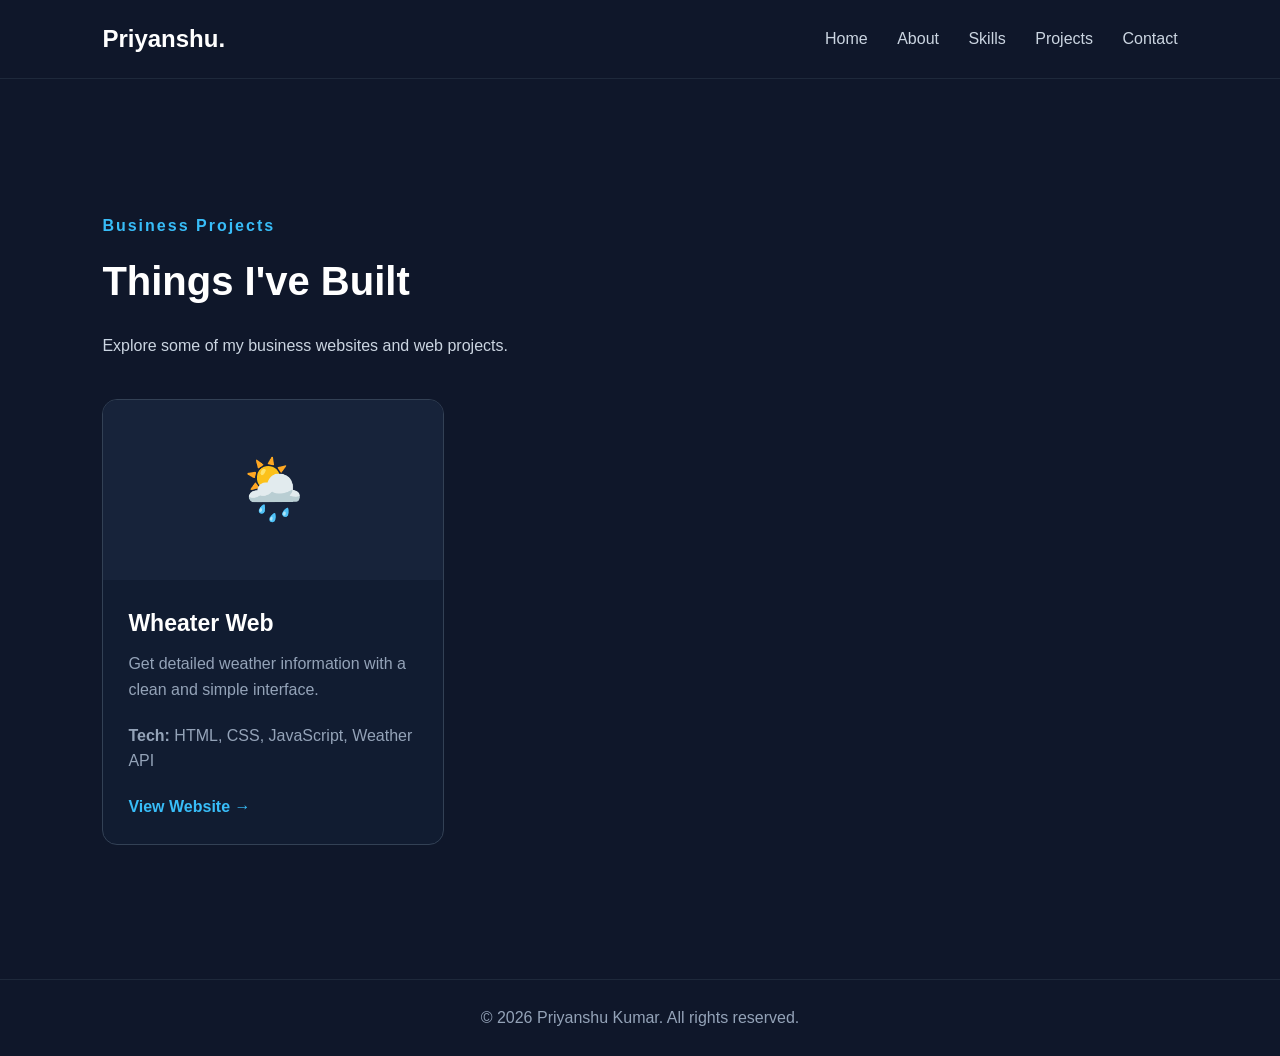
==== business.html @ f1fa53a2 "Add files via upload" ====
<!DOCTYPE html>
<html lang="en">

<head>
    <meta charset="UTF-8">
    <meta name="viewport" content="width=device-width, initial-scale=1.0">

    <title>My Web Projects | Priyanshu Kumar</title>

    <link rel="stylesheet" href="style.css">
</head>

<body>

    <!-- HEADER -->
    <header>
        <nav>

            <h2>Priyanshu.</h2>

            <div>
                <a href="index.html">Home</a>
                <a href="index.html#about">About</a>
                <a href="index.html#skills">Skills</a>
                <a href="webprojects.html">Projects</a>
                <a href="index.html#contact">Contact</a>
            </div>

        </nav>
    </header>


    <!-- PROJECTS -->
    <main>

        <section id="projects">

            <p class="section-tag">Business Projects</p>


            <h2>Things I've Built</h2>

            <p class="projects-intro">
                Explore some of my business websites and web projects.
            </p>


            <div class="projects-container">


                <!-- BUSINESS WEBSITE -->
                <div class="project-card">

                    <div class="project-image">
                        🌦️
                    </div>

                    <div class="project-content">

                        <h3>Wheater Web</h3>

                        <p>
                            Get detailed weather information with a clean and simple interface.
                        </p>

                        <p>
                            <strong>Tech:</strong>
                            HTML, CSS, JavaScript, Weather API
                        </p>

                        <a
                            href="https://heypriyanshuweb.github.io/Wheater/"
                            class="project-link"
                            target="_blank"
                            rel="noopener noreferrer"
                        >
                            View Website →
                        </a>

                    </div>

                </div>


            </div>

        </section>

    </main>


    <!-- FOOTER -->
    <footer>

        <p>
            © 2026 Priyanshu Kumar. All rights reserved.
        </p>

    </footer>


</body>
</html>
---- style.css ----
* {
    margin: 0;
    padding: 0;
    box-sizing: border-box;
}

html {
    scroll-behavior: smooth;
}

body {
    font-family: Arial, sans-serif;
    background: #0f172a;
    color: white;
    line-height: 1.6;
     overflow-x: hidden;
}
header {
    padding: 20px 8%;
    border-bottom: 1px solid #1e293b;
    position: sticky;
    top: 0;
    z-index: 1000;
    background: #0f172a;
}

nav {
    display: flex;
    justify-content: space-between;
    align-items: center;
}

nav h2 {
    font-size: 24px;
}

nav a {
    color: #cbd5e1;
    text-decoration: none;
    margin-left: 25px;
    transition: 0.3s;
    font-weight: 500;
}

nav a:hover {
    color: #38bdf8;
}

nav a:hover {
    color: #38bdf8;
}

section {
    min-height: 100vh;
    padding: 100px 8%;
    display: flex;
    flex-direction: column;
    justify-content: center;
}

#home h1 {
    font-size: 60px;
    margin: 10px 0;
}

#home h2 {
    color: #38bdf8;
    font-size: 32px;
}

#home a,
#contact a {
    display: inline-block;
    margin-top: 25px;
    padding: 12px 25px;
    background: #38bdf8;
    color: #0f172a;
    text-decoration: none;
    border-radius: 8px;
    font-weight: bold;
    width: fit-content;
}

section h2 {
    font-size: 40px;
    margin-bottom: 20px;
}

section p {
    max-width: 650px;
    color: #cbd5e1;
}

footer {
    text-align: center;
    padding: 25px;
    border-top: 1px solid #1e293b;
    color: #94a3b8;
}

.home-content {
    max-width: 750px;
}

.intro {
    font-size: 20px;
    color: #38bdf8;
}

#home h1 {
    font-size: 64px;
    margin: 10px 0;
}

#home h2 {
    font-size: 34px;
    color: #38bdf8;
    margin-bottom: 20px;
}

.description {
    font-size: 18px;
    margin-bottom: 10px;
}

.home-buttons {
    display: flex;
    gap: 15px;
    flex-wrap: wrap;
}

.secondary-btn {
    background: transparent !important;
    color: white !important;
    border: 1px solid #38bdf8;
}

.secondary-btn:hover {
    background: #38bdf8 !important;
    color: #0f172a !important;
}

.about-content {
    display: grid;
    grid-template-columns: 2fr 1fr;
    gap: 60px;
    align-items: center;
}

.section-tag {
    color: #38bdf8;
    font-weight: bold;
    letter-spacing: 2px;
    margin-bottom: 10px;
}

.about-text h2 {
    font-size: 48px;
    margin-bottom: 20px;
}

.about-text p {
    font-size: 17px;
    margin-bottom: 15px;
}

.about-btn {
    display: inline-block;
    margin-top: 15px;
    padding: 12px 22px;
    background: #38bdf8;
    color: #0f172a;
    text-decoration: none;
    border-radius: 8px;
    font-weight: bold;
}

.about-card {
    padding: 40px 30px;
    border: 1px solid #334155;
    border-radius: 15px;
    background: #111c31;
    text-align: center;
}

.card-icon {
    font-size: 50px;
    margin-bottom: 15px;
}

.about-card h3 {
    font-size: 25px;
    margin-bottom: 10px;
}

.about-card p {
    color: #94a3b8;
}

.skills-intro {
    margin-bottom: 40px;
}

.skills-container {
    display: grid;
    grid-template-columns: repeat(4, 1fr);
    gap: 20px;
}

.skill-card {
    padding: 30px 20px;
    background: #111c31;
    border: 1px solid #334155;
    border-radius: 15px;
    transition: 0.3s;
}

.skill-card:hover {
    transform: translateY(-8px);
    border-color: #38bdf8;
}

.skill-icon {
    font-size: 40px;
    margin-bottom: 15px;
}

.skill-card h3 {
    font-size: 22px;
    margin-bottom: 10px;
}

.skill-card p {
    color: #94a3b8;
    font-size: 15px;
}

.projects-intro {
    margin-bottom: 40px;
}

.projects-container {
    display: grid;
    grid-template-columns: repeat(3, 1fr);
    gap: 25px;
}

.project-card {
    background: #111c31;
    border: 1px solid #334155;
    border-radius: 15px;
    overflow: hidden;
    transition: 0.3s;
}

.project-card:hover {
    transform: translateY(-8px);
    border-color: #38bdf8;
}

.project-image {
    height: 180px;
    display: flex;
    align-items: center;
    justify-content: center;
    background: #17233a;
    font-size: 60px;
}

.project-content {
    padding: 25px;
}

.project-content h3 {
    font-size: 23px;
    margin-bottom: 10px;
}

.project-content p {
    color: #94a3b8;
    margin-bottom: 20px;
}

.project-link {
    color: #38bdf8;
    text-decoration: none;
    font-weight: bold;
}

.project-link:hover {
    text-decoration: underline;
}

.contact-intro {
    margin-bottom: 40px;
}

.contact-container {
    display: grid;
    grid-template-columns: 1fr 1fr;
    gap: 60px;
    align-items: start;
}

.contact-info {
    padding: 30px;
    background: #111c31;
    border: 1px solid #334155;
    border-radius: 15px;
}

.contact-info h3 {
    font-size: 28px;
    margin-bottom: 15px;
}

.contact-item {
    display: flex;
    align-items: center;
    gap: 15px;
    margin-top: 25px;
}

.contact-item span {
    font-size: 28px;
}

.contact-item strong {
    display: block;
    margin-bottom: 3px;
}

.contact-item p {
    color: #94a3b8;
}

.contact-form {
    display: flex;
    flex-direction: column;
    gap: 15px;
}

.contact-form input,
.contact-form textarea {
    width: 100%;
    padding: 15px;
    border: 1px solid #334155;
    border-radius: 8px;
    background: #111c31;
    color: white;
    font-size: 16px;
    outline: none;
    font-family: inherit;
}

.contact-form input:focus,
.contact-form textarea:focus {
    border-color: #38bdf8;
}

.contact-form textarea {
    resize: vertical;
}

.contact-form button {
    padding: 14px;
    border: none;
    border-radius: 8px;
    background: #38bdf8;
    color: #0f172a;
    font-size: 16px;
    font-weight: bold;
    cursor: pointer;
}

.contact-form button:hover {
    opacity: 0.85;
}

#home {
    flex-direction: row;
    align-items: center;
    justify-content: space-between;
    gap: 50px;
}

.home-content {
    flex: 1;
}

.home-photo {
    flex: 0 0 300px;
}

.home-photo img {
    width: 300px;
    height: 300px;
    object-fit: cover;
    border-radius: 50%;
    border: 3px solid #38bdf8;
}


.contact-item a {
    color: #38bdf8;
    text-decoration: none;
    transition: 0.3s;
}

.contact-item a:hover {
    text-decoration: underline;
}

.contact-item a {
    display: inline-block;
    margin-top: 3px;
}

.contact-item a:hover {
    transform: translateX(3px);
}






/* Mobile Responsive */

@media (max-width: 768px) {

    /* Header */
    header {
        padding: 15px 20px;
    }

    nav {
        flex-direction: column;
        gap: 15px;
    }

    nav h2 {
        font-size: 22px;
    }

    nav div {
        display: flex;
        flex-wrap: wrap;
        justify-content: center;
        gap: 10px 18px;
    }

    nav a {
        margin-left: 0;
        font-size: 14px;
    }


    /* All Sections */
    section {
        min-height: auto;
        padding: 70px 20px;
    }


    /* Home */
    #home {
        min-height: calc(100vh - 100px);
        flex-direction: column-reverse;
        justify-content: center;
        text-align: center;
        gap: 35px;
    }

    .home-content {
        width: 100%;
    }

    .home-photo {
        flex: none;
    }

    .home-photo img {
        width: 190px;
        height: 190px;
    }

    #home h1 {
        font-size: 40px;
        line-height: 1.15;
        margin: 10px 0;
    }

    #home h2 {
        font-size: 26px;
        margin-bottom: 15px;
    }

    .intro {
        font-size: 17px;
    }

    .description {
        font-size: 16px;
    }

    .home-buttons {
        justify-content: center;
        gap: 10px;
    }

    #home a {
        padding: 11px 18px;
        font-size: 14px;
    }


    /* About */
    .about-content {
        grid-template-columns: 1fr;
        gap: 35px;
    }

    .about-text h2 {
        font-size: 36px;
    }

    .about-text p {
        font-size: 16px;
    }

    .about-card {
        padding: 30px 20px;
    }


    /* Skills */
    .skills-container {
        grid-template-columns: 1fr 1fr;
        gap: 12px;
    }

    .skill-card {
        padding: 22px 15px;
    }

    .skill-icon {
        font-size: 32px;
    }

    .skill-card h3 {
        font-size: 18px;
    }

    .skill-card p {
        font-size: 14px;
    }


    /* Projects */
    .projects-container {
        grid-template-columns: 1fr;
        gap: 20px;
    }

    .project-image {
        height: 150px;
    }

    .project-content {
        padding: 20px;
    }


    /* Contact */
    .contact-container {
        grid-template-columns: 1fr;
        gap: 30px;
    }

    .contact-info {
        padding: 25px 20px;
    }

    .contact-form input,
    .contact-form textarea {
        font-size: 16px;
    }


    /* Headings */
    section h2 {
        font-size: 36px;
    }


    /* Footer */
    footer {
        padding: 20px;
        font-size: 14px;
    }

}

/* FINAL MOBILE WIDTH FIX */

html,
body {
    width: 100%;
    max-width: 100%;
    overflow-x: hidden;
}

* {
    max-width: 100%;
}

img {
    max-width: 100%;
    height: auto;
}

@media (max-width: 768px) {

    section {
        width: 100%;
        max-width: 100%;
        overflow: hidden;
    }

    .home-content,
    .about-content,
    .skills-container,
    .projects-container,
    .contact-container,
    .contact-form,
    .contact-info {
        width: 100%;
        max-width: 100%;
        min-width: 0;
    }

    .home-photo {
        max-width: 100%;
    }

    .home-photo img {
        max-width: 190px;
    }

    .project-card,
    .skill-card,
    .about-card {
        min-width: 0;
        max-width: 100%;
    }

    .contact-item {
        min-width: 0;
        max-width: 100%;
    }

    .contact-item a {
        overflow-wrap: anywhere;
        word-break: break-word;
    }

}

.contact-item {
    overflow: hidden;
}

.contact-item a {
    max-width: 100%;
    overflow-wrap: anywhere;
    word-break: break-word;
}

/* ============================= */
/* PROJECTS PAGE */
/* ============================= */

#projects-page {
    min-height: 100vh;
    padding-top: 100px;
}

#projects-page h1 {
    font-size: 56px;
    margin-bottom: 20px;
}

.project-tech {
    color: #38bdf8 !important;
    font-size: 14px !important;
    font-weight: bold;
    margin-top: 15px;
}

#projects-page .project-link {
    display: inline-block;
    margin-top: 5px;
}


/* Mobile */

@media (max-width: 768px) {

    #projects-page {
        padding-top: 60px;
    }

    #projects-page h1 {
        font-size: 40px;
    }

    #projects-page .projects-intro {
        font-size: 16px;
    }

}
/* ============================= */
/* INDIVIDUAL PROJECT PAGE */
/* ============================= */

.project-detail {
    min-height: 100vh;
    padding-top: 100px;
}

.project-detail h1 {
    font-size: 56px;
    margin: 10px 0 20px;
}

.project-detail-description {
    font-size: 18px;
    max-width: 700px;
    color: #cbd5e1;
    margin-bottom: 40px;
}

.project-detail-card {
    max-width: 800px;
    padding: 35px;
    background: #111c31;
    border: 1px solid #334155;
    border-radius: 15px;
}

.project-detail-card h2 {
    font-size: 30px;
    margin-bottom: 15px;
}

.project-detail-card p {
    margin-bottom: 20px;
}

.project-detail-card .project-tech {
    color: #38bdf8 !important;
}


/* Mobile */

@media (max-width: 768px) {

    .project-detail {
        padding-top: 60px;
    }

    .project-detail h1 {
        font-size: 38px;
    }

    .project-detail-description {
        font-size: 16px;
    }

    .project-detail-card {
        padding: 25px 20px;
    }

    .project-detail-card h2 {
        font-size: 26px;
    }

}
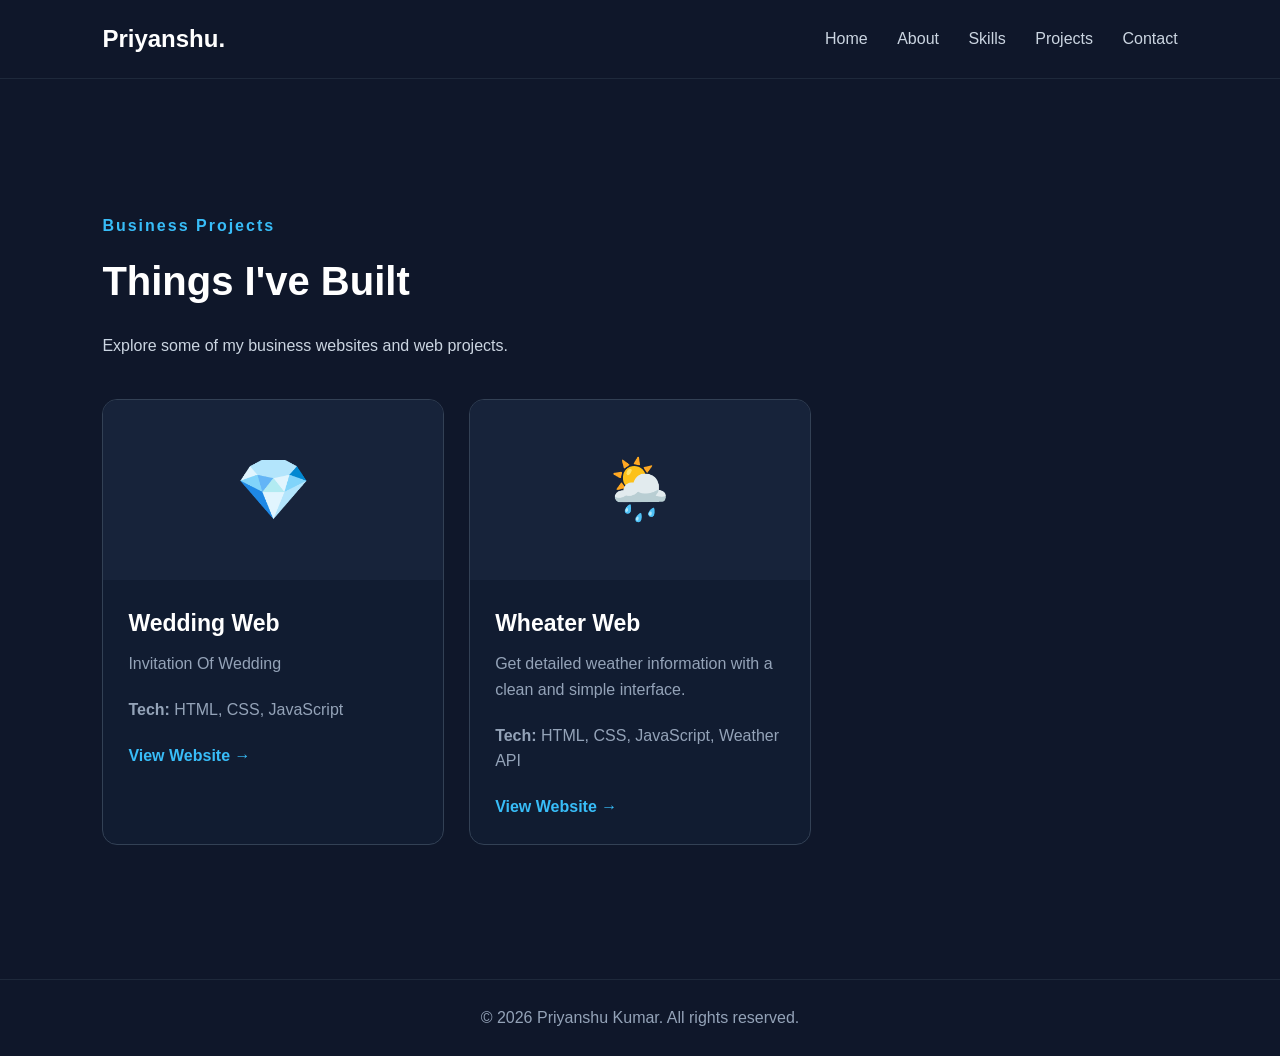
==== commit 4f8e997b: "Add files via upload" ====
--- a/business.html
+++ b/business.html
@@ -49,6 +49,38 @@
 
 
                 <!-- BUSINESS WEBSITE -->
+                 <div class="project-card">
+
+                    <div class="project-image">
+                        💎
+                    </div>
+
+                    <div class="project-content">
+
+                        <h3>Wedding Web</h3>
+
+                        <p>
+                            Invitation Of Wedding
+                        </p>
+
+                        <p>
+                            <strong>Tech:</strong>
+                            HTML, CSS, JavaScript
+                        </p>
+
+                        <a
+                            href="https://ved-khushi.vercel.app/"
+                            class="project-link"
+                            target="_blank"
+                            rel="noopener noreferrer"
+                        >
+                            View Website →
+                        </a>
+
+                    </div>
+
+                </div>
+
                 <div class="project-card">
 
                     <div class="project-image">
@@ -82,6 +114,10 @@
                 </div>
 
 
+            
+                
+
+
             </div>
 
         </section>
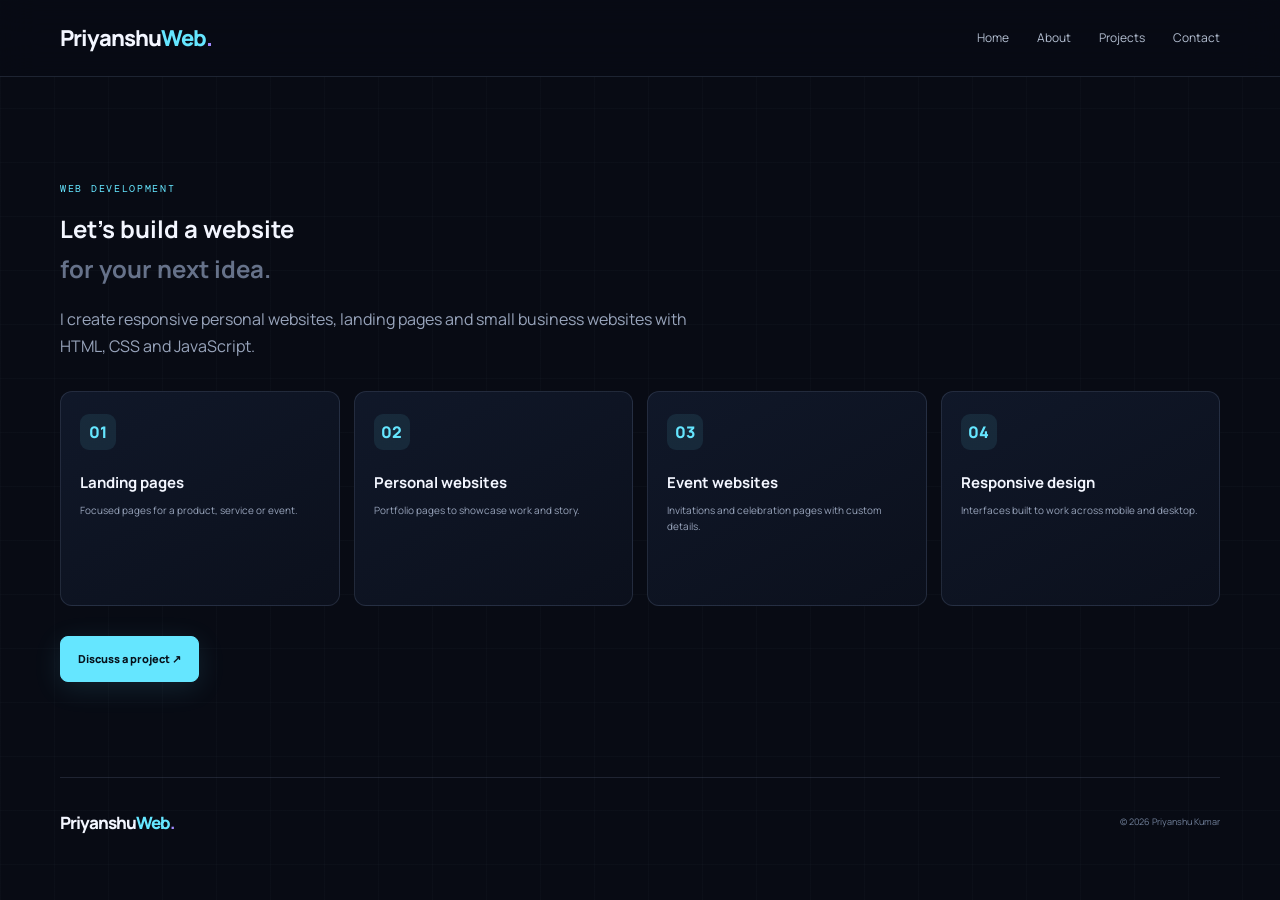
==== commit 879a2e73: "Add files via upload" ====
--- a/business.html
+++ b/business.html
@@ -1,139 +1 @@
-<!DOCTYPE html>
-<html lang="en">
-
-<head>
-    <meta charset="UTF-8">
-    <meta name="viewport" content="width=device-width, initial-scale=1.0">
-
-    <title>My Web Projects | Priyanshu Kumar</title>
-
-    <link rel="stylesheet" href="style.css">
-</head>
-
-<body>
-
-    <!-- HEADER -->
-    <header>
-        <nav>
-
-            <h2>Priyanshu.</h2>
-
-            <div>
-                <a href="index.html">Home</a>
-                <a href="index.html#about">About</a>
-                <a href="index.html#skills">Skills</a>
-                <a href="webprojects.html">Projects</a>
-                <a href="index.html#contact">Contact</a>
-            </div>
-
-        </nav>
-    </header>
-
-
-    <!-- PROJECTS -->
-    <main>
-
-        <section id="projects">
-
-            <p class="section-tag">Business Projects</p>
-
-
-            <h2>Things I've Built</h2>
-
-            <p class="projects-intro">
-                Explore some of my business websites and web projects.
-            </p>
-
-
-            <div class="projects-container">
-
-
-                <!-- BUSINESS WEBSITE -->
-                 <div class="project-card">
-
-                    <div class="project-image">
-                        💎
-                    </div>
-
-                    <div class="project-content">
-
-                        <h3>Wedding Web</h3>
-
-                        <p>
-                            Invitation Of Wedding
-                        </p>
-
-                        <p>
-                            <strong>Tech:</strong>
-                            HTML, CSS, JavaScript
-                        </p>
-
-                        <a
-                            href="https://ved-khushi.vercel.app/"
-                            class="project-link"
-                            target="_blank"
-                            rel="noopener noreferrer"
-                        >
-                            View Website →
-                        </a>
-
-                    </div>
-
-                </div>
-
-                <div class="project-card">
-
-                    <div class="project-image">
-                        🌦️
-                    </div>
-
-                    <div class="project-content">
-
-                        <h3>Wheater Web</h3>
-
-                        <p>
-                            Get detailed weather information with a clean and simple interface.
-                        </p>
-
-                        <p>
-                            <strong>Tech:</strong>
-                            HTML, CSS, JavaScript, Weather API
-                        </p>
-
-                        <a
-                            href="https://heypriyanshuweb.github.io/Wheater/"
-                            class="project-link"
-                            target="_blank"
-                            rel="noopener noreferrer"
-                        >
-                            View Website →
-                        </a>
-
-                    </div>
-
-                </div>
-
-
-            
-                
-
-
-            </div>
-
-        </section>
-
-    </main>
-
-
-    <!-- FOOTER -->
-    <footer>
-
-        <p>
-            © 2026 Priyanshu Kumar. All rights reserved.
-        </p>
-
-    </footer>
-
-
-</body>
-</html>+<!doctype html><html lang="en"><head><meta charset="utf-8"><meta name="viewport" content="width=device-width,initial-scale=1"><title>Website Services | PriyanshuWeb</title><link rel="stylesheet" href="style.css"></head><body><header class="site-header"><nav class="shell nav"><a class="brand" href="index.html">Priyanshu<span>Web</span><i>.</i></a><div class="nav-links" style="display:flex"><a href="index.html#home">Home</a><a href="index.html#about">About</a><a href="index.html#projects">Projects</a><a href="index.html#contact">Contact</a></div></nav></header><main><section class="section shell"><p class="eyebrow">WEB DEVELOPMENT</p><h2>Let's build a website<br><span class="muted">for your next idea.</span></h2><p style="max-width:660px;color:var(--muted);margin-top:18px">I create responsive personal websites, landing pages and small business websites with HTML, CSS and JavaScript.</p><div class="skills-grid" style="margin-top:32px"><article class="skill-card"><div class="skill-icon">01</div><h3>Landing pages</h3><p>Focused pages for a product, service or event.</p></article><article class="skill-card"><div class="skill-icon">02</div><h3>Personal websites</h3><p>Portfolio pages to showcase work and story.</p></article><article class="skill-card"><div class="skill-icon">03</div><h3>Event websites</h3><p>Invitations and celebration pages with custom details.</p></article><article class="skill-card"><div class="skill-icon">04</div><h3>Responsive design</h3><p>Interfaces built to work across mobile and desktop.</p></article></div><a class="btn btn-primary" style="margin-top:30px" href="index.html#contact">Discuss a project ↗</a></section></main><footer class="shell footer"><a class="brand" href="index.html">Priyanshu<span>Web</span><i>.</i></a><p>© 2026 Priyanshu Kumar</p></footer></body></html>
--- a/style.css
+++ b/style.css
@@ -1,791 +1,12 @@
-* {
-    margin: 0;
-    padding: 0;
-    box-sizing: border-box;
-}
-
-html {
-    scroll-behavior: smooth;
-}
-
-body {
-    font-family: Arial, sans-serif;
-    background: #0f172a;
-    color: white;
-    line-height: 1.6;
-     overflow-x: hidden;
-}
-header {
-    padding: 20px 8%;
-    border-bottom: 1px solid #1e293b;
-    position: sticky;
-    top: 0;
-    z-index: 1000;
-    background: #0f172a;
-}
-
-nav {
-    display: flex;
-    justify-content: space-between;
-    align-items: center;
-}
-
-nav h2 {
-    font-size: 24px;
-}
-
-nav a {
-    color: #cbd5e1;
-    text-decoration: none;
-    margin-left: 25px;
-    transition: 0.3s;
-    font-weight: 500;
-}
-
-nav a:hover {
-    color: #38bdf8;
-}
-
-nav a:hover {
-    color: #38bdf8;
-}
-
-section {
-    min-height: 100vh;
-    padding: 100px 8%;
-    display: flex;
-    flex-direction: column;
-    justify-content: center;
-}
-
-#home h1 {
-    font-size: 60px;
-    margin: 10px 0;
-}
-
-#home h2 {
-    color: #38bdf8;
-    font-size: 32px;
-}
-
-#home a,
-#contact a {
-    display: inline-block;
-    margin-top: 25px;
-    padding: 12px 25px;
-    background: #38bdf8;
-    color: #0f172a;
-    text-decoration: none;
-    border-radius: 8px;
-    font-weight: bold;
-    width: fit-content;
-}
-
-section h2 {
-    font-size: 40px;
-    margin-bottom: 20px;
-}
-
-section p {
-    max-width: 650px;
-    color: #cbd5e1;
-}
-
-footer {
-    text-align: center;
-    padding: 25px;
-    border-top: 1px solid #1e293b;
-    color: #94a3b8;
-}
-
-.home-content {
-    max-width: 750px;
-}
-
-.intro {
-    font-size: 20px;
-    color: #38bdf8;
-}
-
-#home h1 {
-    font-size: 64px;
-    margin: 10px 0;
-}
-
-#home h2 {
-    font-size: 34px;
-    color: #38bdf8;
-    margin-bottom: 20px;
-}
-
-.description {
-    font-size: 18px;
-    margin-bottom: 10px;
-}
-
-.home-buttons {
-    display: flex;
-    gap: 15px;
-    flex-wrap: wrap;
-}
-
-.secondary-btn {
-    background: transparent !important;
-    color: white !important;
-    border: 1px solid #38bdf8;
-}
-
-.secondary-btn:hover {
-    background: #38bdf8 !important;
-    color: #0f172a !important;
-}
-
-.about-content {
-    display: grid;
-    grid-template-columns: 2fr 1fr;
-    gap: 60px;
-    align-items: center;
-}
-
-.section-tag {
-    color: #38bdf8;
-    font-weight: bold;
-    letter-spacing: 2px;
-    margin-bottom: 10px;
-}
-
-.about-text h2 {
-    font-size: 48px;
-    margin-bottom: 20px;
-}
-
-.about-text p {
-    font-size: 17px;
-    margin-bottom: 15px;
-}
-
-.about-btn {
-    display: inline-block;
-    margin-top: 15px;
-    padding: 12px 22px;
-    background: #38bdf8;
-    color: #0f172a;
-    text-decoration: none;
-    border-radius: 8px;
-    font-weight: bold;
-}
-
-.about-card {
-    padding: 40px 30px;
-    border: 1px solid #334155;
-    border-radius: 15px;
-    background: #111c31;
-    text-align: center;
-}
-
-.card-icon {
-    font-size: 50px;
-    margin-bottom: 15px;
-}
-
-.about-card h3 {
-    font-size: 25px;
-    margin-bottom: 10px;
-}
-
-.about-card p {
-    color: #94a3b8;
-}
-
-.skills-intro {
-    margin-bottom: 40px;
-}
-
-.skills-container {
-    display: grid;
-    grid-template-columns: repeat(4, 1fr);
-    gap: 20px;
-}
-
-.skill-card {
-    padding: 30px 20px;
-    background: #111c31;
-    border: 1px solid #334155;
-    border-radius: 15px;
-    transition: 0.3s;
-}
-
-.skill-card:hover {
-    transform: translateY(-8px);
-    border-color: #38bdf8;
-}
-
-.skill-icon {
-    font-size: 40px;
-    margin-bottom: 15px;
-}
-
-.skill-card h3 {
-    font-size: 22px;
-    margin-bottom: 10px;
-}
-
-.skill-card p {
-    color: #94a3b8;
-    font-size: 15px;
-}
-
-.projects-intro {
-    margin-bottom: 40px;
-}
-
-.projects-container {
-    display: grid;
-    grid-template-columns: repeat(3, 1fr);
-    gap: 25px;
-}
-
-.project-card {
-    background: #111c31;
-    border: 1px solid #334155;
-    border-radius: 15px;
-    overflow: hidden;
-    transition: 0.3s;
-}
-
-.project-card:hover {
-    transform: translateY(-8px);
-    border-color: #38bdf8;
-}
-
-.project-image {
-    height: 180px;
-    display: flex;
-    align-items: center;
-    justify-content: center;
-    background: #17233a;
-    font-size: 60px;
-}
-
-.project-content {
-    padding: 25px;
-}
-
-.project-content h3 {
-    font-size: 23px;
-    margin-bottom: 10px;
-}
-
-.project-content p {
-    color: #94a3b8;
-    margin-bottom: 20px;
-}
-
-.project-link {
-    color: #38bdf8;
-    text-decoration: none;
-    font-weight: bold;
-}
-
-.project-link:hover {
-    text-decoration: underline;
-}
-
-.contact-intro {
-    margin-bottom: 40px;
-}
-
-.contact-container {
-    display: grid;
-    grid-template-columns: 1fr 1fr;
-    gap: 60px;
-    align-items: start;
-}
-
-.contact-info {
-    padding: 30px;
-    background: #111c31;
-    border: 1px solid #334155;
-    border-radius: 15px;
-}
-
-.contact-info h3 {
-    font-size: 28px;
-    margin-bottom: 15px;
-}
-
-.contact-item {
-    display: flex;
-    align-items: center;
-    gap: 15px;
-    margin-top: 25px;
-}
-
-.contact-item span {
-    font-size: 28px;
-}
-
-.contact-item strong {
-    display: block;
-    margin-bottom: 3px;
-}
-
-.contact-item p {
-    color: #94a3b8;
-}
-
-.contact-form {
-    display: flex;
-    flex-direction: column;
-    gap: 15px;
-}
-
-.contact-form input,
-.contact-form textarea {
-    width: 100%;
-    padding: 15px;
-    border: 1px solid #334155;
-    border-radius: 8px;
-    background: #111c31;
-    color: white;
-    font-size: 16px;
-    outline: none;
-    font-family: inherit;
-}
-
-.contact-form input:focus,
-.contact-form textarea:focus {
-    border-color: #38bdf8;
-}
-
-.contact-form textarea {
-    resize: vertical;
-}
-
-.contact-form button {
-    padding: 14px;
-    border: none;
-    border-radius: 8px;
-    background: #38bdf8;
-    color: #0f172a;
-    font-size: 16px;
-    font-weight: bold;
-    cursor: pointer;
-}
-
-.contact-form button:hover {
-    opacity: 0.85;
-}
-
-#home {
-    flex-direction: row;
-    align-items: center;
-    justify-content: space-between;
-    gap: 50px;
-}
-
-.home-content {
-    flex: 1;
-}
-
-.home-photo {
-    flex: 0 0 300px;
-}
-
-.home-photo img {
-    width: 300px;
-    height: 300px;
-    object-fit: cover;
-    border-radius: 50%;
-    border: 3px solid #38bdf8;
-}
-
-
-.contact-item a {
-    color: #38bdf8;
-    text-decoration: none;
-    transition: 0.3s;
-}
-
-.contact-item a:hover {
-    text-decoration: underline;
-}
-
-.contact-item a {
-    display: inline-block;
-    margin-top: 3px;
-}
-
-.contact-item a:hover {
-    transform: translateX(3px);
-}
-
-
-
-
-
-
-/* Mobile Responsive */
-
-@media (max-width: 768px) {
-
-    /* Header */
-    header {
-        padding: 15px 20px;
-    }
-
-    nav {
-        flex-direction: column;
-        gap: 15px;
-    }
-
-    nav h2 {
-        font-size: 22px;
-    }
-
-    nav div {
-        display: flex;
-        flex-wrap: wrap;
-        justify-content: center;
-        gap: 10px 18px;
-    }
-
-    nav a {
-        margin-left: 0;
-        font-size: 14px;
-    }
-
-
-    /* All Sections */
-    section {
-        min-height: auto;
-        padding: 70px 20px;
-    }
-
-
-    /* Home */
-    #home {
-        min-height: calc(100vh - 100px);
-        flex-direction: column-reverse;
-        justify-content: center;
-        text-align: center;
-        gap: 35px;
-    }
-
-    .home-content {
-        width: 100%;
-    }
-
-    .home-photo {
-        flex: none;
-    }
-
-    .home-photo img {
-        width: 190px;
-        height: 190px;
-    }
-
-    #home h1 {
-        font-size: 40px;
-        line-height: 1.15;
-        margin: 10px 0;
-    }
-
-    #home h2 {
-        font-size: 26px;
-        margin-bottom: 15px;
-    }
-
-    .intro {
-        font-size: 17px;
-    }
-
-    .description {
-        font-size: 16px;
-    }
-
-    .home-buttons {
-        justify-content: center;
-        gap: 10px;
-    }
-
-    #home a {
-        padding: 11px 18px;
-        font-size: 14px;
-    }
-
-
-    /* About */
-    .about-content {
-        grid-template-columns: 1fr;
-        gap: 35px;
-    }
-
-    .about-text h2 {
-        font-size: 36px;
-    }
-
-    .about-text p {
-        font-size: 16px;
-    }
-
-    .about-card {
-        padding: 30px 20px;
-    }
-
-
-    /* Skills */
-    .skills-container {
-        grid-template-columns: 1fr 1fr;
-        gap: 12px;
-    }
-
-    .skill-card {
-        padding: 22px 15px;
-    }
-
-    .skill-icon {
-        font-size: 32px;
-    }
-
-    .skill-card h3 {
-        font-size: 18px;
-    }
-
-    .skill-card p {
-        font-size: 14px;
-    }
-
-
-    /* Projects */
-    .projects-container {
-        grid-template-columns: 1fr;
-        gap: 20px;
-    }
-
-    .project-image {
-        height: 150px;
-    }
-
-    .project-content {
-        padding: 20px;
-    }
-
-
-    /* Contact */
-    .contact-container {
-        grid-template-columns: 1fr;
-        gap: 30px;
-    }
-
-    .contact-info {
-        padding: 25px 20px;
-    }
-
-    .contact-form input,
-    .contact-form textarea {
-        font-size: 16px;
-    }
-
-
-    /* Headings */
-    section h2 {
-        font-size: 36px;
-    }
-
-
-    /* Footer */
-    footer {
-        padding: 20px;
-        font-size: 14px;
-    }
-
-}
-
-/* FINAL MOBILE WIDTH FIX */
-
-html,
-body {
-    width: 100%;
-    max-width: 100%;
-    overflow-x: hidden;
-}
-
-* {
-    max-width: 100%;
-}
-
-img {
-    max-width: 100%;
-    height: auto;
-}
-
-@media (max-width: 768px) {
-
-    section {
-        width: 100%;
-        max-width: 100%;
-        overflow: hidden;
-    }
-
-    .home-content,
-    .about-content,
-    .skills-container,
-    .projects-container,
-    .contact-container,
-    .contact-form,
-    .contact-info {
-        width: 100%;
-        max-width: 100%;
-        min-width: 0;
-    }
-
-    .home-photo {
-        max-width: 100%;
-    }
-
-    .home-photo img {
-        max-width: 190px;
-    }
-
-    .project-card,
-    .skill-card,
-    .about-card {
-        min-width: 0;
-        max-width: 100%;
-    }
-
-    .contact-item {
-        min-width: 0;
-        max-width: 100%;
-    }
-
-    .contact-item a {
-        overflow-wrap: anywhere;
-        word-break: break-word;
-    }
-
-}
-
-.contact-item {
-    overflow: hidden;
-}
-
-.contact-item a {
-    max-width: 100%;
-    overflow-wrap: anywhere;
-    word-break: break-word;
-}
-
-/* ============================= */
-/* PROJECTS PAGE */
-/* ============================= */
-
-#projects-page {
-    min-height: 100vh;
-    padding-top: 100px;
-}
-
-#projects-page h1 {
-    font-size: 56px;
-    margin-bottom: 20px;
-}
-
-.project-tech {
-    color: #38bdf8 !important;
-    font-size: 14px !important;
-    font-weight: bold;
-    margin-top: 15px;
-}
-
-#projects-page .project-link {
-    display: inline-block;
-    margin-top: 5px;
-}
-
-
-/* Mobile */
-
-@media (max-width: 768px) {
-
-    #projects-page {
-        padding-top: 60px;
-    }
-
-    #projects-page h1 {
-        font-size: 40px;
-    }
-
-    #projects-page .projects-intro {
-        font-size: 16px;
-    }
-
-}
-/* ============================= */
-/* INDIVIDUAL PROJECT PAGE */
-/* ============================= */
-
-.project-detail {
-    min-height: 100vh;
-    padding-top: 100px;
-}
-
-.project-detail h1 {
-    font-size: 56px;
-    margin: 10px 0 20px;
-}
-
-.project-detail-description {
-    font-size: 18px;
-    max-width: 700px;
-    color: #cbd5e1;
-    margin-bottom: 40px;
-}
-
-.project-detail-card {
-    max-width: 800px;
-    padding: 35px;
-    background: #111c31;
-    border: 1px solid #334155;
-    border-radius: 15px;
-}
-
-.project-detail-card h2 {
-    font-size: 30px;
-    margin-bottom: 15px;
-}
-
-.project-detail-card p {
-    margin-bottom: 20px;
-}
-
-.project-detail-card .project-tech {
-    color: #38bdf8 !important;
-}
-
-
-/* Mobile */
-
-@media (max-width: 768px) {
-
-    .project-detail {
-        padding-top: 60px;
-    }
-
-    .project-detail h1 {
-        font-size: 38px;
-    }
-
-    .project-detail-description {
-        font-size: 16px;
-    }
-
-    .project-detail-card {
-        padding: 25px 20px;
-    }
-
-    .project-detail-card h2 {
-        font-size: 26px;
-    }
-
-}+@import url('https://fonts.googleapis.com/css2?family=DM+Mono:wght@400;500&family=Manrope:wght@400;500;600;700;800&display=swap');
+:root{--bg:#080b14;--panel:#11192a;--line:rgba(170,190,230,.14);--text:#f3f6ff;--muted:#98a4bb;--cyan:#65e6ff;--violet:#a18aff;--green:#91f7c4;--mono:'DM Mono',monospace;--sans:'Manrope',Arial,sans-serif}*{box-sizing:border-box;margin:0;padding:0}html{scroll-behavior:smooth;scroll-padding-top:90px}body{background:var(--bg);color:var(--text);font-family:var(--sans);line-height:1.65;overflow-x:hidden;background-image:linear-gradient(rgba(140,160,210,.027) 1px,transparent 1px),linear-gradient(90deg,rgba(140,160,210,.027) 1px,transparent 1px);background-size:54px 54px}a{color:inherit;text-decoration:none}button,input,textarea{font:inherit}.shell{width:min(1160px,calc(100% - 64px));margin-inline:auto}.ambient{position:absolute;pointer-events:none;filter:blur(95px);opacity:.13;border-radius:50%;z-index:-1}.ambient-a{width:390px;height:390px;top:180px;right:-160px;background:#3c70ff}.ambient-b{width:300px;height:300px;top:1300px;left:-150px;background:#8c47ff}.site-header{position:sticky;top:0;z-index:50;background:#080b14d9;backdrop-filter:blur(18px);border-bottom:1px solid var(--line)}.nav{min-height:76px;display:flex;align-items:center;justify-content:space-between}.brand{font-size:22px;font-weight:800;letter-spacing:-1px}.brand span{color:var(--cyan)}.brand i{color:var(--violet);font-style:normal}.nav-links{display:flex;align-items:center;gap:28px}.nav-links>a{font-size:12px;color:#b4bfd2;transition:color .2s}.nav-links>a:hover{color:var(--cyan)}.nav-links .nav-cta{border:1px solid var(--line);padding:9px 13px;border-radius:8px;color:var(--text)}.menu-toggle{display:none;background:none;border:1px solid var(--line);color:white;border-radius:7px;padding:6px 10px}.hero{min-height:690px;padding-top:80px;padding-bottom:80px;display:grid;grid-template-columns:1.04fr .96fr;align-items:center;gap:40px;position:relative}.hero-copy{position:relative;z-index:2}.availability{display:inline-flex;align-items:center;gap:9px;border:1px solid #91f7c433;border-radius:99px;padding:7px 12px;color:#b6f5d6;font:9px var(--mono);letter-spacing:.1em;margin-bottom:34px;background:#91f7c409}.availability i{width:6px;height:6px;background:var(--green);border-radius:50%;box-shadow:0 0 12px var(--green)}.eyebrow{font:10px var(--mono);letter-spacing:.17em;color:var(--cyan);margin-bottom:14px}.hero h1{font-size:clamp(46px,5.7vw,76px);line-height:1.08;letter-spacing:-.065em;font-weight:800}.gradient{background:linear-gradient(100deg,#f6f7ff,#7ee9ff 50%,#ad9bff);-webkit-background-clip:text;background-clip:text;color:transparent}.hero-desc{color:var(--muted);max-width:510px;font-size:14px;margin-top:24px;line-height:1.9}.hero-actions{display:flex;gap:12px;flex-wrap:wrap;margin-top:30px}.btn{display:inline-flex;align-items:center;justify-content:center;gap:18px;border-radius:8px;padding:13px 17px;font-size:11px;font-weight:800;transition:transform .25s,box-shadow .25s,border-color .25s;cursor:pointer}.btn:hover{transform:translateY(-3px)}.btn-primary{background:var(--cyan);color:#07111b;border:1px solid var(--cyan);box-shadow:0 6px 28px #65e6ff1e}.btn-primary:hover{box-shadow:0 10px 34px #65e6ff40}.btn-ghost{border:1px solid var(--line);background:#ffffff04}.hero-stats{display:flex;gap:35px;margin-top:48px;padding-top:22px;border-top:1px solid var(--line);max-width:460px}.hero-stats div{display:flex;flex-direction:column;gap:4px}.hero-stats strong{font-size:13px}.hero-stats small{font-size:10px;color:var(--muted)}
+.hero-art{height:440px;position:relative;display:grid;place-items:center;perspective:1000px}.art-glow{position:absolute;width:280px;height:280px;border-radius:50%;background:radial-gradient(circle,#4694ff3b,#885dff1a 45%,transparent 70%);filter:blur(10px)}.orbit{position:absolute;border:1px solid #82beff26;border-radius:50%;transform:rotate(-24deg)}.orbit-one{width:390px;height:170px}.orbit-two{width:340px;height:285px;transform:rotate(58deg);border-color:#ae8fff28}.cube{width:220px;height:220px;position:relative;transform-style:preserve-3d;transform:rotateX(-20deg) rotateY(-28deg);transition:transform .15s linear;z-index:2}.face{position:absolute;width:220px;height:220px;border:1px solid #94d6ff70;background:linear-gradient(140deg,#1b2d4ce8,#0c1221f0);box-shadow:inset 0 0 40px #5a93ff14;backface-visibility:visible}.front{transform:translateZ(110px);display:flex;flex-direction:column;align-items:center;justify-content:center}.front small,.back small{font:8px var(--mono);letter-spacing:.14em;color:#8fa3c4}.front strong{font:68px var(--mono);color:#eaf8ff;text-shadow:0 0 28px #65e6ff66;margin:13px 0}.front em{color:var(--cyan);font-style:normal}.back{transform:rotateY(180deg) translateZ(110px);display:flex;flex-direction:column;align-items:center;justify-content:center;gap:8px}.back b{font:12px var(--mono);padding:4px 22px;border:1px solid #65e6ff40;color:var(--cyan)}.right{transform:rotateY(90deg) translateZ(110px);display:flex;flex-direction:column;align-items:center;justify-content:center;gap:10px;color:var(--cyan);font:12px var(--mono);letter-spacing:.13em}.left{transform:rotateY(-90deg) translateZ(110px);display:flex;flex-direction:column;align-items:center;justify-content:center;gap:12px;color:#b6a8ff;font:9px var(--mono);letter-spacing:.1em}.top{transform:rotateX(90deg) translateZ(110px);height:220px;background:#1d3556cc}.bottom{transform:rotateX(-90deg) translateZ(110px);height:220px;background:#0c111fe8}.floating-chip{position:absolute;border:1px solid var(--line);background:#0e1321e8;backdrop-filter:blur(12px);padding:9px 12px;border-radius:8px;font-size:10px;color:#dce5f8;box-shadow:0 12px 35px #0004;z-index:5}.chip-one{top:45px;right:0}.chip-one:first-letter{color:var(--cyan)}.chip-two{bottom:48px;left:0}.art-caption{position:absolute;bottom:0;right:0;font:8px var(--mono);letter-spacing:.13em;color:#66738a}.scroll-cue{position:absolute;bottom:20px;left:0;font:8px var(--mono);letter-spacing:.12em;color:#74819a}
+.section{padding-top:105px;padding-bottom:95px}.section-heading{margin-bottom:42px}.section-heading h2{font-size:clamp(35px,4vw,51px);line-height:1.18;letter-spacing:-.055em}.muted{color:#66728a}.about-grid{display:grid;grid-template-columns:1.15fr .85fr;gap:85px;align-items:center}.about-copy{max-width:590px}.lead{font-size:21px;line-height:1.6;color:#e8edfa;margin-bottom:17px}.about-copy>p:not(.lead){font-size:13px;color:var(--muted);line-height:1.95}.text-link{display:inline-block;margin-top:24px;color:var(--cyan);font-size:12px;font-weight:800}.approach-card{padding:30px;background:linear-gradient(140deg,#172239f5,#0c111efa);border:1px solid var(--line);border-radius:14px;min-height:270px;position:relative;overflow:hidden}.approach-card:after{content:"";position:absolute;width:170px;height:170px;border:1px solid #65e6ff2b;border-radius:50%;right:-65px;top:-65px;box-shadow:0 0 0 24px #65e6ff06,0 0 0 48px #65e6ff05}.spark{font-size:27px;color:var(--cyan);display:block;margin-bottom:18px}.approach-card h3{font-size:26px;line-height:1.3;letter-spacing:-.04em;margin-bottom:12px}.approach-card>p:not(.eyebrow){font-size:11px;color:var(--muted);max-width:260px}.mini-tags{margin-top:26px;font:8px var(--mono);letter-spacing:.08em;color:#a6b3cb}.mini-tags b{color:var(--cyan);margin:0 8px}
+.skills-grid{display:grid;grid-template-columns:repeat(4,1fr);gap:14px}.skill-card{position:relative;background:linear-gradient(150deg,#11192af2,#0c111deF);border:1px solid var(--line);border-radius:12px;padding:22px 19px;min-height:215px;transition:border-color .25s,background .25s}.skill-card:hover{border-color:#65e6ff66;background:#111a2c}.skill-icon{width:36px;height:36px;display:grid;place-items:center;border-radius:9px;background:#65e6ff17;color:var(--cyan);font-weight:800;margin-bottom:21px}.skill-icon.css{color:#b5a2ff;background:#a18aff1f}.skill-icon.js{background:#ffdc6e1f;color:#ffdc6e;font:11px var(--mono)}.skill-icon.responsive{color:var(--green);background:#91f7c41a}.skill-card>small{position:absolute;right:18px;top:25px;font:9px var(--mono);color:#56627a}.skill-card h3{font-size:15px;margin-bottom:6px}.skill-card p{color:var(--muted);font-size:10px;min-height:42px}.track{height:3px;background:#202b40;margin-top:17px;border-radius:4px;overflow:hidden}.track i{height:100%;display:block;background:linear-gradient(90deg,var(--cyan),var(--violet))}.skill-note{font-size:10px;color:#7e8ca5;margin-top:22px}
+.heading-row{display:flex;align-items:end;justify-content:space-between;gap:20px}.heading-aside{font-size:11px;color:var(--muted);line-height:1.9;padding-bottom:5px}.filters{display:flex;gap:8px;flex-wrap:wrap;margin-bottom:24px}.filter{background:transparent;border:1px solid var(--line);border-radius:7px;padding:8px 12px;color:#9daac0;font-size:10px;cursor:pointer}.filter span{font:8px var(--mono);margin-left:8px;color:#63728b}.filter:hover,.filter.active{background:#65e6ff12;border-color:#65e6ff70;color:var(--cyan)}.projects-grid{display:grid;grid-template-columns:repeat(3,1fr);gap:17px;align-items:stretch}.project-card{border:1px solid var(--line);border-radius:13px;overflow:hidden;background:linear-gradient(155deg,#11192a,#0c111d);transition:border-color .3s,box-shadow .3s,transform .3s}.project-card:hover{border-color:#65e6ff61;box-shadow:0 20px 55px #0003}.project-card.is-hidden{display:none}.preview{height:205px;position:relative;overflow:hidden;padding:16px}.weather{background:radial-gradient(ellipse at 76% 38%,#344f86,#17223a 43%,#101728 80%)}.preview-top{display:flex;justify-content:space-between;font:8px var(--mono);letter-spacing:.13em;color:#c7d7f4}.preview-top span{color:#9bf2cb}.weather-main{display:flex;align-items:center;justify-content:space-between;margin:18px 12px 14px}.weather-main small{display:block;font:8px var(--mono);color:#9eb3d8}.weather-main strong{display:block;font-size:35px;letter-spacing:-.06em;margin:3px 0}.weather-main i{width:59px;height:59px;border-radius:50%;background:linear-gradient(140deg,#ffe9a0,#ffab64);box-shadow:0 0 35px #ffc26a88;margin-right:16px}.weather-stats{display:flex;justify-content:space-between;border-top:1px solid #ffffff20;padding:10px 3px 0;font-size:7px;color:#9eb0ce}.weather-stats b{display:block;color:#f3f6ff;font-size:9px}.wedding{background:radial-gradient(ellipse at center,#5e2943,#291a31 65%,#171423);display:grid;place-items:center;color:#f8e7d0}.wedding-frame{width:84%;height:82%;border:1px solid #e8c99a77;display:flex;flex-direction:column;align-items:center;justify-content:center;position:relative;background:#ffffff04}.wedding-frame:before{content:"❧";position:absolute;top:2px;left:9px;color:#e8c99a99;font-size:22px}.wedding-frame small{font:6px var(--mono);letter-spacing:.13em;color:#e9d2b1}.flourish{font-size:22px;line-height:1.4;color:#e9c89b}.wedding-frame strong{font:italic 27px Georgia,serif;margin:2px 0 5px}.wedding-frame strong i{font-size:14px;color:#e7c58e}.wedding-frame hr{width:50px;border:0;height:1px;background:#e7c58e;margin:4px 0 9px}.wedding-frame label{font:7px var(--mono);letter-spacing:.14em;margin-top:8px}.birthday{background:radial-gradient(ellipse at 50% 20%,#633e91,#261a4a 57%,#17132d);display:flex;flex-direction:column;align-items:center;justify-content:center}.stars{font-size:13px;letter-spacing:12px;color:#ffe4a0;margin-left:12px}.cake{font-size:42px;filter:drop-shadow(0 6px 15px #ff8bc355);margin:3px 0}.birthday>strong{font:italic 27px Georgia,serif;background:linear-gradient(90deg,#ffd5f2,#ffe9a3);-webkit-background-clip:text;background-clip:text;color:transparent}.birthday>small{font:6px var(--mono);letter-spacing:.13em;color:#d1c0f0;margin-top:6px}.confetti{font-size:12px;letter-spacing:12px;color:#ffb8e6;margin:13px 0 0 12px}.dots{position:absolute;bottom:12px;left:14px;font-size:6px;letter-spacing:3px;color:#52617a}.project-body{padding:19px}.project-kicker{display:flex;justify-content:space-between;font:8px var(--mono);letter-spacing:.08em;color:#7685a0;margin-bottom:12px}.project-kicker span{color:var(--cyan)}.project-body h3{font-size:18px;letter-spacing:-.03em;margin-bottom:7px}.project-body>p{font-size:10px;line-height:1.85;color:var(--muted);min-height:56px}.tags{display:flex;flex-wrap:wrap;gap:5px;margin:16px 0 19px}.tags span{border:1px solid var(--line);border-radius:4px;padding:4px 6px;font:8px var(--mono);color:#aab6ca}.project-link{display:flex;justify-content:space-between;align-items:center;padding-top:12px;border-top:1px solid var(--line);font-size:10px;font-weight:800;color:var(--cyan)}.project-link b{font-size:16px}.projects-footnote{font-size:10px;color:#71809a;margin-top:22px}
+.terminal{max-width:850px;margin:0 auto;border:1px solid #25324a;border-radius:12px;overflow:hidden;background:#080d17;box-shadow:0 20px 65px #0003}.terminal-bar{height:43px;display:flex;align-items:center;justify-content:space-between;padding:0 15px;background:#101726;border-bottom:1px solid #202b40;color:#8190aa;font:9px var(--mono)}.terminal-bar>div{display:flex;gap:5px}.terminal-bar i{width:7px;height:7px;border-radius:50%;background:#ff7979}.terminal-bar i:nth-child(2){background:#ffcf70}.terminal-bar i:nth-child(3){background:#80e5ac}.terminal-bar button{background:transparent;border:0;color:#8190aa;font:9px var(--mono);cursor:pointer}.terminal-output{padding:21px 20px 5px;min-height:135px;font:11px/1.9 var(--mono);color:#d0d9e9}.terminal-output p{margin-bottom:3px}.terminal-muted{color:#7787a1}.terminal-output b{color:var(--green);font-weight:400}.terminal-output .purple{color:#b7a6ff}.terminal-output .cyan{color:var(--cyan)}.terminal-line{display:flex;align-items:center;gap:9px;padding:14px 20px 16px;border-top:1px solid #192338;font:10px var(--mono)}.terminal-line label{white-space:nowrap;color:#9eacc4}.terminal-line label b{color:var(--cyan);font-weight:400}.terminal-line input{flex:1;min-width:0;background:transparent;border:0;outline:0;color:#f2f6ff;font:10px var(--mono)}.terminal-line input::placeholder{color:#53627a}.terminal-line button{border:1px solid #31415b;background:#15243a;color:var(--cyan);width:29px;height:29px;border-radius:5px;cursor:pointer}.terminal-hints{display:flex;gap:8px;flex-wrap:wrap;padding:0 20px 18px}.terminal-hints button{font:9px var(--mono);color:#9eacc4;background:#111b2c;border:1px solid #26344c;border-radius:5px;padding:6px 9px;cursor:pointer}.terminal-hints button:hover{color:var(--cyan);border-color:#4d7890}
+.timeline{border-top:1px solid var(--line)}.timeline article{display:grid;grid-template-columns:42px 1fr auto;gap:20px;align-items:start;padding:25px 4px;border-bottom:1px solid var(--line);transition:padding .25s}.timeline article:hover{padding-left:12px}.timeline-num{width:36px;height:36px;border:1px solid #31405a;background:#10192a;border-radius:9px;display:grid;place-items:center;color:var(--cyan);font:10px var(--mono)}.timeline article small{font:8px var(--mono);letter-spacing:.14em;color:var(--violet)}.timeline h3{font-size:16px;margin:5px 0;letter-spacing:-.025em}.timeline p{max-width:650px;font-size:11px;color:var(--muted);line-height:1.8}.timeline article>label{font:8px var(--mono);letter-spacing:.1em;color:#65748c;padding-top:8px}
+.contact-section{padding-top:40px;padding-bottom:85px}.contact-panel{position:relative;display:grid;grid-template-columns:1fr .75fr;gap:65px;padding:50px;border:1px solid #65e6ff33;border-radius:16px;background:radial-gradient(ellipse at 10% 0%,#436ab42b,transparent 52%),linear-gradient(130deg,#111a2b,#0b101c);overflow:hidden}.contact-copy h2{font-size:clamp(34px,4vw,49px);line-height:1.17;letter-spacing:-.055em}.contact-copy>p:not(.eyebrow){max-width:430px;color:var(--muted);font-size:12px;margin-top:18px;line-height:1.9}.contact-direct{display:flex;flex-direction:column;gap:12px;margin-top:27px}.contact-direct a{font-size:10px;color:#bdc9dc;width:fit-content;overflow-wrap:anywhere}.contact-direct a:hover{color:var(--cyan)}.contact-form{display:flex;flex-direction:column;gap:8px}.contact-form label{font-size:10px;color:#a7b3c8;margin-top:4px}.contact-form input,.contact-form textarea{width:100%;border:1px solid #29364d;border-radius:7px;background:#0a101c;color:#f5f7ff;padding:12px;font-size:11px;outline:none;resize:vertical}.contact-form input:focus,.contact-form textarea:focus{border-color:var(--cyan)}.contact-form input::placeholder,.contact-form textarea::placeholder{color:#586780}.contact-form .btn{margin-top:7px}.contact-form>small{font-size:9px;color:#72819a}.footer{border-top:1px solid var(--line);min-height:90px;display:flex;align-items:center;justify-content:space-between;gap:20px}.footer .brand{font-size:17px}.footer p,.footer>a:last-child{font-size:9px;color:#71809a}.footer>a:last-child{font-family:var(--mono);letter-spacing:.1em}.footer>a:last-child:hover{color:var(--cyan)}.reveal{opacity:0;transform:translateY(20px);transition:opacity .7s,transform .7s}.reveal.revealed{opacity:1;transform:none}
+@media(max-width:950px){.shell{width:min(100% - 44px,760px)}.hero{grid-template-columns:1fr;gap:15px;padding-top:65px;min-height:auto}.hero-art{height:390px;max-width:600px;width:100%;margin:auto}.scroll-cue{display:none}.about-grid{gap:32px}.skills-grid{grid-template-columns:repeat(2,1fr)}.projects-grid{grid-template-columns:repeat(2,1fr)}.project-card:last-child{grid-column:1/-1;display:grid;grid-template-columns:.9fr 1fr}.project-card:last-child .preview{height:100%;min-height:250px}.contact-panel{gap:35px;padding:32px}.nav-links{gap:17px}}
+@media(max-width:650px){.shell{width:calc(100% - 36px)}.nav{min-height:67px}.menu-toggle{display:block}.nav-links{display:none;position:absolute;top:67px;left:0;right:0;padding:20px 22px 24px;background:#080b14f9;border-bottom:1px solid var(--line);flex-direction:column;align-items:stretch;gap:16px}.nav-links.open{display:flex}.nav-links .nav-cta{width:fit-content}.hero{padding-top:48px;padding-bottom:45px}.availability{margin-bottom:24px;font-size:8px}.hero h1{font-size:clamp(43px,12vw,61px)}.hero-desc{font-size:12px}.hero-stats{gap:24px;margin-top:32px}.hero-stats strong{font-size:11px}.hero-stats small{font-size:9px}.hero-art{height:320px;transform:scale(.94);margin:-3px auto}.cube{transform:scale(.78) rotateX(-20deg) rotateY(-28deg)}.orbit-one{width:300px;height:140px}.orbit-two{width:275px;height:220px}.chip-one{right:-2px;top:24px}.chip-two{left:-2px;bottom:27px}.art-caption{font-size:6px}.section{padding-top:72px;padding-bottom:65px}.section-heading{margin-bottom:29px}.section-heading h2{font-size:36px}.about-grid{grid-template-columns:1fr;gap:27px}.lead{font-size:18px}.approach-card{min-height:245px}.skills-grid{gap:10px}.skill-card{padding:16px 13px;min-height:205px}.skill-card h3{font-size:13px}.skill-card p{font-size:9px}.heading-row{display:block}.heading-aside{margin-top:13px}.projects-grid{grid-template-columns:1fr;gap:14px}.project-card:last-child{display:block;grid-column:auto}.project-card:last-child .preview{height:205px;min-height:0}.project-body>p{min-height:0}.filter{padding:8px 9px;font-size:9px}.filter span{margin-left:4px}.terminal-output{padding:17px 13px 5px;font-size:9px;min-height:125px}.terminal-line{padding:12px 13px;gap:6px;font-size:8px}.terminal-line label{font-size:8px}.terminal-line input{font-size:9px}.terminal-hints{padding:0 13px 15px}.timeline article{grid-template-columns:34px 1fr;gap:13px;padding:21px 0}.timeline-num{width:31px;height:31px}.timeline article>label{grid-column:2;padding-top:0}.timeline h3{font-size:14px}.timeline p{font-size:10px}.contact-section{padding-top:25px;padding-bottom:55px}.contact-panel{grid-template-columns:1fr;gap:32px;padding:25px 19px}.contact-copy h2{font-size:36px}.footer{padding:20px 0;flex-wrap:wrap}.footer p{order:3;width:100%}.footer>a:last-child{font-size:8px}}
+@media(prefers-reduced-motion:reduce){*,*:before,*:after{scroll-behavior:auto!important;animation-duration:.01ms!important;transition-duration:.01ms!important}.reveal{opacity:1;transform:none}}
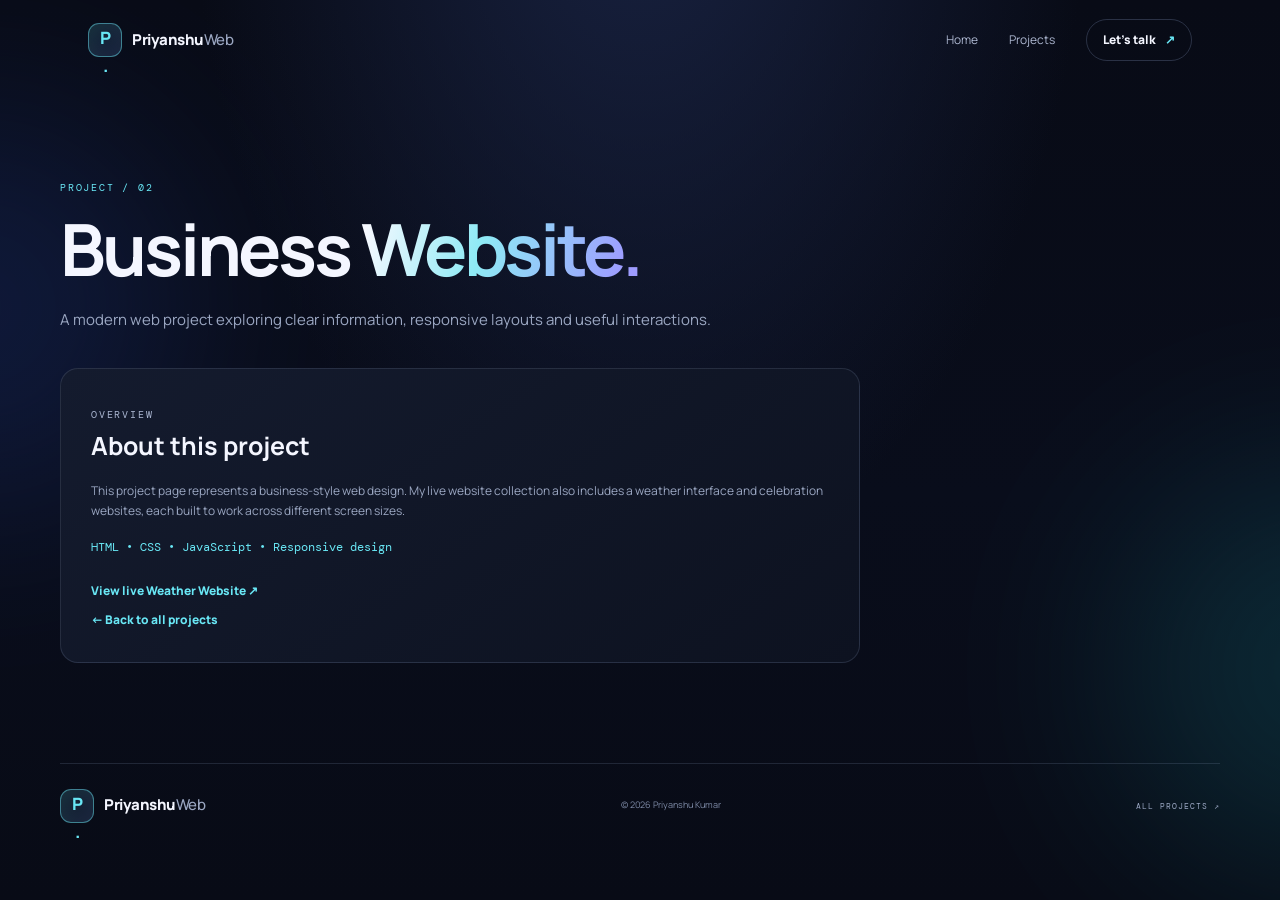
==== commit 71db1b52: "Add files via upload" ====
--- a/business.html
+++ b/business.html
@@ -1 +1 @@
-<!doctype html><html lang="en"><head><meta charset="utf-8"><meta name="viewport" content="width=device-width,initial-scale=1"><title>Website Services | PriyanshuWeb</title><link rel="stylesheet" href="style.css"></head><body><header class="site-header"><nav class="shell nav"><a class="brand" href="index.html">Priyanshu<span>Web</span><i>.</i></a><div class="nav-links" style="display:flex"><a href="index.html#home">Home</a><a href="index.html#about">About</a><a href="index.html#projects">Projects</a><a href="index.html#contact">Contact</a></div></nav></header><main><section class="section shell"><p class="eyebrow">WEB DEVELOPMENT</p><h2>Let's build a website<br><span class="muted">for your next idea.</span></h2><p style="max-width:660px;color:var(--muted);margin-top:18px">I create responsive personal websites, landing pages and small business websites with HTML, CSS and JavaScript.</p><div class="skills-grid" style="margin-top:32px"><article class="skill-card"><div class="skill-icon">01</div><h3>Landing pages</h3><p>Focused pages for a product, service or event.</p></article><article class="skill-card"><div class="skill-icon">02</div><h3>Personal websites</h3><p>Portfolio pages to showcase work and story.</p></article><article class="skill-card"><div class="skill-icon">03</div><h3>Event websites</h3><p>Invitations and celebration pages with custom details.</p></article><article class="skill-card"><div class="skill-icon">04</div><h3>Responsive design</h3><p>Interfaces built to work across mobile and desktop.</p></article></div><a class="btn btn-primary" style="margin-top:30px" href="index.html#contact">Discuss a project ↗</a></section></main><footer class="shell footer"><a class="brand" href="index.html">Priyanshu<span>Web</span><i>.</i></a><p>© 2026 Priyanshu Kumar</p></footer></body></html>+<!DOCTYPE html><html lang="en"><head><meta charset="UTF-8"><meta name="viewport" content="width=device-width, initial-scale=1.0"><meta name="theme-color" content="#080b16"><title>Business Website Project | Priyanshu Kumar</title><link rel="preconnect" href="https://fonts.googleapis.com"><link rel="preconnect" href="https://fonts.gstatic.com" crossorigin><link href="https://fonts.googleapis.com/css2?family=DM+Mono:wght@400;500&family=Manrope:wght@400;500;600;700;800&display=swap" rel="stylesheet"><link rel="stylesheet" href="style.css"></head><body><div class="ambient ambient-one"></div><div class="ambient ambient-two"></div><header class="site-header"><nav class="nav-shell"><a class="brand" href="index.html"><span class="brand-mark">P<span>.</span></span><span>Priyanshu<span class="brand-muted">Web</span></span></a><div class="nav-links"><a class="nav-link" href="index.html#home">Home</a><a class="nav-link" href="webprojects.html">Projects</a><a class="nav-contact" href="index.html#contact">Let's talk <span>↗</span></a></div></nav></header><main><section class="section-wrap project-detail"><p class="section-tag">PROJECT / 02</p><h1>Business <span class="gradient-text">Website.</span></h1><p class="project-detail-description">A modern web project exploring clear information, responsive layouts and useful interactions.</p><div class="project-detail-card"><span class="mono-label">OVERVIEW</span><h2>About this project</h2><p>This project page represents a business-style web design. My live website collection also includes a weather interface and celebration websites, each built to work across different screen sizes.</p><p class="project-tech">HTML • CSS • JavaScript • Responsive design</p><a href="https://heypriyanshuweb.github.io/Wheater/" class="project-link" target="_blank" rel="noopener noreferrer">View live Weather Website ↗</a><br><a href="webprojects.html" class="project-link">← Back to all projects</a></div></section></main><footer class="site-footer"><a class="brand" href="index.html"><span class="brand-mark">P<span>.</span></span><span>Priyanshu<span class="brand-muted">Web</span></span></a><p>© 2026 Priyanshu Kumar</p><a class="back-top" href="webprojects.html">ALL PROJECTS ↗</a></footer></body></html>
--- a/style.css
+++ b/style.css
@@ -1,12 +1,180 @@
-@import url('https://fonts.googleapis.com/css2?family=DM+Mono:wght@400;500&family=Manrope:wght@400;500;600;700;800&display=swap');
-:root{--bg:#080b14;--panel:#11192a;--line:rgba(170,190,230,.14);--text:#f3f6ff;--muted:#98a4bb;--cyan:#65e6ff;--violet:#a18aff;--green:#91f7c4;--mono:'DM Mono',monospace;--sans:'Manrope',Arial,sans-serif}*{box-sizing:border-box;margin:0;padding:0}html{scroll-behavior:smooth;scroll-padding-top:90px}body{background:var(--bg);color:var(--text);font-family:var(--sans);line-height:1.65;overflow-x:hidden;background-image:linear-gradient(rgba(140,160,210,.027) 1px,transparent 1px),linear-gradient(90deg,rgba(140,160,210,.027) 1px,transparent 1px);background-size:54px 54px}a{color:inherit;text-decoration:none}button,input,textarea{font:inherit}.shell{width:min(1160px,calc(100% - 64px));margin-inline:auto}.ambient{position:absolute;pointer-events:none;filter:blur(95px);opacity:.13;border-radius:50%;z-index:-1}.ambient-a{width:390px;height:390px;top:180px;right:-160px;background:#3c70ff}.ambient-b{width:300px;height:300px;top:1300px;left:-150px;background:#8c47ff}.site-header{position:sticky;top:0;z-index:50;background:#080b14d9;backdrop-filter:blur(18px);border-bottom:1px solid var(--line)}.nav{min-height:76px;display:flex;align-items:center;justify-content:space-between}.brand{font-size:22px;font-weight:800;letter-spacing:-1px}.brand span{color:var(--cyan)}.brand i{color:var(--violet);font-style:normal}.nav-links{display:flex;align-items:center;gap:28px}.nav-links>a{font-size:12px;color:#b4bfd2;transition:color .2s}.nav-links>a:hover{color:var(--cyan)}.nav-links .nav-cta{border:1px solid var(--line);padding:9px 13px;border-radius:8px;color:var(--text)}.menu-toggle{display:none;background:none;border:1px solid var(--line);color:white;border-radius:7px;padding:6px 10px}.hero{min-height:690px;padding-top:80px;padding-bottom:80px;display:grid;grid-template-columns:1.04fr .96fr;align-items:center;gap:40px;position:relative}.hero-copy{position:relative;z-index:2}.availability{display:inline-flex;align-items:center;gap:9px;border:1px solid #91f7c433;border-radius:99px;padding:7px 12px;color:#b6f5d6;font:9px var(--mono);letter-spacing:.1em;margin-bottom:34px;background:#91f7c409}.availability i{width:6px;height:6px;background:var(--green);border-radius:50%;box-shadow:0 0 12px var(--green)}.eyebrow{font:10px var(--mono);letter-spacing:.17em;color:var(--cyan);margin-bottom:14px}.hero h1{font-size:clamp(46px,5.7vw,76px);line-height:1.08;letter-spacing:-.065em;font-weight:800}.gradient{background:linear-gradient(100deg,#f6f7ff,#7ee9ff 50%,#ad9bff);-webkit-background-clip:text;background-clip:text;color:transparent}.hero-desc{color:var(--muted);max-width:510px;font-size:14px;margin-top:24px;line-height:1.9}.hero-actions{display:flex;gap:12px;flex-wrap:wrap;margin-top:30px}.btn{display:inline-flex;align-items:center;justify-content:center;gap:18px;border-radius:8px;padding:13px 17px;font-size:11px;font-weight:800;transition:transform .25s,box-shadow .25s,border-color .25s;cursor:pointer}.btn:hover{transform:translateY(-3px)}.btn-primary{background:var(--cyan);color:#07111b;border:1px solid var(--cyan);box-shadow:0 6px 28px #65e6ff1e}.btn-primary:hover{box-shadow:0 10px 34px #65e6ff40}.btn-ghost{border:1px solid var(--line);background:#ffffff04}.hero-stats{display:flex;gap:35px;margin-top:48px;padding-top:22px;border-top:1px solid var(--line);max-width:460px}.hero-stats div{display:flex;flex-direction:column;gap:4px}.hero-stats strong{font-size:13px}.hero-stats small{font-size:10px;color:var(--muted)}
-.hero-art{height:440px;position:relative;display:grid;place-items:center;perspective:1000px}.art-glow{position:absolute;width:280px;height:280px;border-radius:50%;background:radial-gradient(circle,#4694ff3b,#885dff1a 45%,transparent 70%);filter:blur(10px)}.orbit{position:absolute;border:1px solid #82beff26;border-radius:50%;transform:rotate(-24deg)}.orbit-one{width:390px;height:170px}.orbit-two{width:340px;height:285px;transform:rotate(58deg);border-color:#ae8fff28}.cube{width:220px;height:220px;position:relative;transform-style:preserve-3d;transform:rotateX(-20deg) rotateY(-28deg);transition:transform .15s linear;z-index:2}.face{position:absolute;width:220px;height:220px;border:1px solid #94d6ff70;background:linear-gradient(140deg,#1b2d4ce8,#0c1221f0);box-shadow:inset 0 0 40px #5a93ff14;backface-visibility:visible}.front{transform:translateZ(110px);display:flex;flex-direction:column;align-items:center;justify-content:center}.front small,.back small{font:8px var(--mono);letter-spacing:.14em;color:#8fa3c4}.front strong{font:68px var(--mono);color:#eaf8ff;text-shadow:0 0 28px #65e6ff66;margin:13px 0}.front em{color:var(--cyan);font-style:normal}.back{transform:rotateY(180deg) translateZ(110px);display:flex;flex-direction:column;align-items:center;justify-content:center;gap:8px}.back b{font:12px var(--mono);padding:4px 22px;border:1px solid #65e6ff40;color:var(--cyan)}.right{transform:rotateY(90deg) translateZ(110px);display:flex;flex-direction:column;align-items:center;justify-content:center;gap:10px;color:var(--cyan);font:12px var(--mono);letter-spacing:.13em}.left{transform:rotateY(-90deg) translateZ(110px);display:flex;flex-direction:column;align-items:center;justify-content:center;gap:12px;color:#b6a8ff;font:9px var(--mono);letter-spacing:.1em}.top{transform:rotateX(90deg) translateZ(110px);height:220px;background:#1d3556cc}.bottom{transform:rotateX(-90deg) translateZ(110px);height:220px;background:#0c111fe8}.floating-chip{position:absolute;border:1px solid var(--line);background:#0e1321e8;backdrop-filter:blur(12px);padding:9px 12px;border-radius:8px;font-size:10px;color:#dce5f8;box-shadow:0 12px 35px #0004;z-index:5}.chip-one{top:45px;right:0}.chip-one:first-letter{color:var(--cyan)}.chip-two{bottom:48px;left:0}.art-caption{position:absolute;bottom:0;right:0;font:8px var(--mono);letter-spacing:.13em;color:#66738a}.scroll-cue{position:absolute;bottom:20px;left:0;font:8px var(--mono);letter-spacing:.12em;color:#74819a}
-.section{padding-top:105px;padding-bottom:95px}.section-heading{margin-bottom:42px}.section-heading h2{font-size:clamp(35px,4vw,51px);line-height:1.18;letter-spacing:-.055em}.muted{color:#66728a}.about-grid{display:grid;grid-template-columns:1.15fr .85fr;gap:85px;align-items:center}.about-copy{max-width:590px}.lead{font-size:21px;line-height:1.6;color:#e8edfa;margin-bottom:17px}.about-copy>p:not(.lead){font-size:13px;color:var(--muted);line-height:1.95}.text-link{display:inline-block;margin-top:24px;color:var(--cyan);font-size:12px;font-weight:800}.approach-card{padding:30px;background:linear-gradient(140deg,#172239f5,#0c111efa);border:1px solid var(--line);border-radius:14px;min-height:270px;position:relative;overflow:hidden}.approach-card:after{content:"";position:absolute;width:170px;height:170px;border:1px solid #65e6ff2b;border-radius:50%;right:-65px;top:-65px;box-shadow:0 0 0 24px #65e6ff06,0 0 0 48px #65e6ff05}.spark{font-size:27px;color:var(--cyan);display:block;margin-bottom:18px}.approach-card h3{font-size:26px;line-height:1.3;letter-spacing:-.04em;margin-bottom:12px}.approach-card>p:not(.eyebrow){font-size:11px;color:var(--muted);max-width:260px}.mini-tags{margin-top:26px;font:8px var(--mono);letter-spacing:.08em;color:#a6b3cb}.mini-tags b{color:var(--cyan);margin:0 8px}
-.skills-grid{display:grid;grid-template-columns:repeat(4,1fr);gap:14px}.skill-card{position:relative;background:linear-gradient(150deg,#11192af2,#0c111deF);border:1px solid var(--line);border-radius:12px;padding:22px 19px;min-height:215px;transition:border-color .25s,background .25s}.skill-card:hover{border-color:#65e6ff66;background:#111a2c}.skill-icon{width:36px;height:36px;display:grid;place-items:center;border-radius:9px;background:#65e6ff17;color:var(--cyan);font-weight:800;margin-bottom:21px}.skill-icon.css{color:#b5a2ff;background:#a18aff1f}.skill-icon.js{background:#ffdc6e1f;color:#ffdc6e;font:11px var(--mono)}.skill-icon.responsive{color:var(--green);background:#91f7c41a}.skill-card>small{position:absolute;right:18px;top:25px;font:9px var(--mono);color:#56627a}.skill-card h3{font-size:15px;margin-bottom:6px}.skill-card p{color:var(--muted);font-size:10px;min-height:42px}.track{height:3px;background:#202b40;margin-top:17px;border-radius:4px;overflow:hidden}.track i{height:100%;display:block;background:linear-gradient(90deg,var(--cyan),var(--violet))}.skill-note{font-size:10px;color:#7e8ca5;margin-top:22px}
-.heading-row{display:flex;align-items:end;justify-content:space-between;gap:20px}.heading-aside{font-size:11px;color:var(--muted);line-height:1.9;padding-bottom:5px}.filters{display:flex;gap:8px;flex-wrap:wrap;margin-bottom:24px}.filter{background:transparent;border:1px solid var(--line);border-radius:7px;padding:8px 12px;color:#9daac0;font-size:10px;cursor:pointer}.filter span{font:8px var(--mono);margin-left:8px;color:#63728b}.filter:hover,.filter.active{background:#65e6ff12;border-color:#65e6ff70;color:var(--cyan)}.projects-grid{display:grid;grid-template-columns:repeat(3,1fr);gap:17px;align-items:stretch}.project-card{border:1px solid var(--line);border-radius:13px;overflow:hidden;background:linear-gradient(155deg,#11192a,#0c111d);transition:border-color .3s,box-shadow .3s,transform .3s}.project-card:hover{border-color:#65e6ff61;box-shadow:0 20px 55px #0003}.project-card.is-hidden{display:none}.preview{height:205px;position:relative;overflow:hidden;padding:16px}.weather{background:radial-gradient(ellipse at 76% 38%,#344f86,#17223a 43%,#101728 80%)}.preview-top{display:flex;justify-content:space-between;font:8px var(--mono);letter-spacing:.13em;color:#c7d7f4}.preview-top span{color:#9bf2cb}.weather-main{display:flex;align-items:center;justify-content:space-between;margin:18px 12px 14px}.weather-main small{display:block;font:8px var(--mono);color:#9eb3d8}.weather-main strong{display:block;font-size:35px;letter-spacing:-.06em;margin:3px 0}.weather-main i{width:59px;height:59px;border-radius:50%;background:linear-gradient(140deg,#ffe9a0,#ffab64);box-shadow:0 0 35px #ffc26a88;margin-right:16px}.weather-stats{display:flex;justify-content:space-between;border-top:1px solid #ffffff20;padding:10px 3px 0;font-size:7px;color:#9eb0ce}.weather-stats b{display:block;color:#f3f6ff;font-size:9px}.wedding{background:radial-gradient(ellipse at center,#5e2943,#291a31 65%,#171423);display:grid;place-items:center;color:#f8e7d0}.wedding-frame{width:84%;height:82%;border:1px solid #e8c99a77;display:flex;flex-direction:column;align-items:center;justify-content:center;position:relative;background:#ffffff04}.wedding-frame:before{content:"❧";position:absolute;top:2px;left:9px;color:#e8c99a99;font-size:22px}.wedding-frame small{font:6px var(--mono);letter-spacing:.13em;color:#e9d2b1}.flourish{font-size:22px;line-height:1.4;color:#e9c89b}.wedding-frame strong{font:italic 27px Georgia,serif;margin:2px 0 5px}.wedding-frame strong i{font-size:14px;color:#e7c58e}.wedding-frame hr{width:50px;border:0;height:1px;background:#e7c58e;margin:4px 0 9px}.wedding-frame label{font:7px var(--mono);letter-spacing:.14em;margin-top:8px}.birthday{background:radial-gradient(ellipse at 50% 20%,#633e91,#261a4a 57%,#17132d);display:flex;flex-direction:column;align-items:center;justify-content:center}.stars{font-size:13px;letter-spacing:12px;color:#ffe4a0;margin-left:12px}.cake{font-size:42px;filter:drop-shadow(0 6px 15px #ff8bc355);margin:3px 0}.birthday>strong{font:italic 27px Georgia,serif;background:linear-gradient(90deg,#ffd5f2,#ffe9a3);-webkit-background-clip:text;background-clip:text;color:transparent}.birthday>small{font:6px var(--mono);letter-spacing:.13em;color:#d1c0f0;margin-top:6px}.confetti{font-size:12px;letter-spacing:12px;color:#ffb8e6;margin:13px 0 0 12px}.dots{position:absolute;bottom:12px;left:14px;font-size:6px;letter-spacing:3px;color:#52617a}.project-body{padding:19px}.project-kicker{display:flex;justify-content:space-between;font:8px var(--mono);letter-spacing:.08em;color:#7685a0;margin-bottom:12px}.project-kicker span{color:var(--cyan)}.project-body h3{font-size:18px;letter-spacing:-.03em;margin-bottom:7px}.project-body>p{font-size:10px;line-height:1.85;color:var(--muted);min-height:56px}.tags{display:flex;flex-wrap:wrap;gap:5px;margin:16px 0 19px}.tags span{border:1px solid var(--line);border-radius:4px;padding:4px 6px;font:8px var(--mono);color:#aab6ca}.project-link{display:flex;justify-content:space-between;align-items:center;padding-top:12px;border-top:1px solid var(--line);font-size:10px;font-weight:800;color:var(--cyan)}.project-link b{font-size:16px}.projects-footnote{font-size:10px;color:#71809a;margin-top:22px}
-.terminal{max-width:850px;margin:0 auto;border:1px solid #25324a;border-radius:12px;overflow:hidden;background:#080d17;box-shadow:0 20px 65px #0003}.terminal-bar{height:43px;display:flex;align-items:center;justify-content:space-between;padding:0 15px;background:#101726;border-bottom:1px solid #202b40;color:#8190aa;font:9px var(--mono)}.terminal-bar>div{display:flex;gap:5px}.terminal-bar i{width:7px;height:7px;border-radius:50%;background:#ff7979}.terminal-bar i:nth-child(2){background:#ffcf70}.terminal-bar i:nth-child(3){background:#80e5ac}.terminal-bar button{background:transparent;border:0;color:#8190aa;font:9px var(--mono);cursor:pointer}.terminal-output{padding:21px 20px 5px;min-height:135px;font:11px/1.9 var(--mono);color:#d0d9e9}.terminal-output p{margin-bottom:3px}.terminal-muted{color:#7787a1}.terminal-output b{color:var(--green);font-weight:400}.terminal-output .purple{color:#b7a6ff}.terminal-output .cyan{color:var(--cyan)}.terminal-line{display:flex;align-items:center;gap:9px;padding:14px 20px 16px;border-top:1px solid #192338;font:10px var(--mono)}.terminal-line label{white-space:nowrap;color:#9eacc4}.terminal-line label b{color:var(--cyan);font-weight:400}.terminal-line input{flex:1;min-width:0;background:transparent;border:0;outline:0;color:#f2f6ff;font:10px var(--mono)}.terminal-line input::placeholder{color:#53627a}.terminal-line button{border:1px solid #31415b;background:#15243a;color:var(--cyan);width:29px;height:29px;border-radius:5px;cursor:pointer}.terminal-hints{display:flex;gap:8px;flex-wrap:wrap;padding:0 20px 18px}.terminal-hints button{font:9px var(--mono);color:#9eacc4;background:#111b2c;border:1px solid #26344c;border-radius:5px;padding:6px 9px;cursor:pointer}.terminal-hints button:hover{color:var(--cyan);border-color:#4d7890}
-.timeline{border-top:1px solid var(--line)}.timeline article{display:grid;grid-template-columns:42px 1fr auto;gap:20px;align-items:start;padding:25px 4px;border-bottom:1px solid var(--line);transition:padding .25s}.timeline article:hover{padding-left:12px}.timeline-num{width:36px;height:36px;border:1px solid #31405a;background:#10192a;border-radius:9px;display:grid;place-items:center;color:var(--cyan);font:10px var(--mono)}.timeline article small{font:8px var(--mono);letter-spacing:.14em;color:var(--violet)}.timeline h3{font-size:16px;margin:5px 0;letter-spacing:-.025em}.timeline p{max-width:650px;font-size:11px;color:var(--muted);line-height:1.8}.timeline article>label{font:8px var(--mono);letter-spacing:.1em;color:#65748c;padding-top:8px}
-.contact-section{padding-top:40px;padding-bottom:85px}.contact-panel{position:relative;display:grid;grid-template-columns:1fr .75fr;gap:65px;padding:50px;border:1px solid #65e6ff33;border-radius:16px;background:radial-gradient(ellipse at 10% 0%,#436ab42b,transparent 52%),linear-gradient(130deg,#111a2b,#0b101c);overflow:hidden}.contact-copy h2{font-size:clamp(34px,4vw,49px);line-height:1.17;letter-spacing:-.055em}.contact-copy>p:not(.eyebrow){max-width:430px;color:var(--muted);font-size:12px;margin-top:18px;line-height:1.9}.contact-direct{display:flex;flex-direction:column;gap:12px;margin-top:27px}.contact-direct a{font-size:10px;color:#bdc9dc;width:fit-content;overflow-wrap:anywhere}.contact-direct a:hover{color:var(--cyan)}.contact-form{display:flex;flex-direction:column;gap:8px}.contact-form label{font-size:10px;color:#a7b3c8;margin-top:4px}.contact-form input,.contact-form textarea{width:100%;border:1px solid #29364d;border-radius:7px;background:#0a101c;color:#f5f7ff;padding:12px;font-size:11px;outline:none;resize:vertical}.contact-form input:focus,.contact-form textarea:focus{border-color:var(--cyan)}.contact-form input::placeholder,.contact-form textarea::placeholder{color:#586780}.contact-form .btn{margin-top:7px}.contact-form>small{font-size:9px;color:#72819a}.footer{border-top:1px solid var(--line);min-height:90px;display:flex;align-items:center;justify-content:space-between;gap:20px}.footer .brand{font-size:17px}.footer p,.footer>a:last-child{font-size:9px;color:#71809a}.footer>a:last-child{font-family:var(--mono);letter-spacing:.1em}.footer>a:last-child:hover{color:var(--cyan)}.reveal{opacity:0;transform:translateY(20px);transition:opacity .7s,transform .7s}.reveal.revealed{opacity:1;transform:none}
-@media(max-width:950px){.shell{width:min(100% - 44px,760px)}.hero{grid-template-columns:1fr;gap:15px;padding-top:65px;min-height:auto}.hero-art{height:390px;max-width:600px;width:100%;margin:auto}.scroll-cue{display:none}.about-grid{gap:32px}.skills-grid{grid-template-columns:repeat(2,1fr)}.projects-grid{grid-template-columns:repeat(2,1fr)}.project-card:last-child{grid-column:1/-1;display:grid;grid-template-columns:.9fr 1fr}.project-card:last-child .preview{height:100%;min-height:250px}.contact-panel{gap:35px;padding:32px}.nav-links{gap:17px}}
-@media(max-width:650px){.shell{width:calc(100% - 36px)}.nav{min-height:67px}.menu-toggle{display:block}.nav-links{display:none;position:absolute;top:67px;left:0;right:0;padding:20px 22px 24px;background:#080b14f9;border-bottom:1px solid var(--line);flex-direction:column;align-items:stretch;gap:16px}.nav-links.open{display:flex}.nav-links .nav-cta{width:fit-content}.hero{padding-top:48px;padding-bottom:45px}.availability{margin-bottom:24px;font-size:8px}.hero h1{font-size:clamp(43px,12vw,61px)}.hero-desc{font-size:12px}.hero-stats{gap:24px;margin-top:32px}.hero-stats strong{font-size:11px}.hero-stats small{font-size:9px}.hero-art{height:320px;transform:scale(.94);margin:-3px auto}.cube{transform:scale(.78) rotateX(-20deg) rotateY(-28deg)}.orbit-one{width:300px;height:140px}.orbit-two{width:275px;height:220px}.chip-one{right:-2px;top:24px}.chip-two{left:-2px;bottom:27px}.art-caption{font-size:6px}.section{padding-top:72px;padding-bottom:65px}.section-heading{margin-bottom:29px}.section-heading h2{font-size:36px}.about-grid{grid-template-columns:1fr;gap:27px}.lead{font-size:18px}.approach-card{min-height:245px}.skills-grid{gap:10px}.skill-card{padding:16px 13px;min-height:205px}.skill-card h3{font-size:13px}.skill-card p{font-size:9px}.heading-row{display:block}.heading-aside{margin-top:13px}.projects-grid{grid-template-columns:1fr;gap:14px}.project-card:last-child{display:block;grid-column:auto}.project-card:last-child .preview{height:205px;min-height:0}.project-body>p{min-height:0}.filter{padding:8px 9px;font-size:9px}.filter span{margin-left:4px}.terminal-output{padding:17px 13px 5px;font-size:9px;min-height:125px}.terminal-line{padding:12px 13px;gap:6px;font-size:8px}.terminal-line label{font-size:8px}.terminal-line input{font-size:9px}.terminal-hints{padding:0 13px 15px}.timeline article{grid-template-columns:34px 1fr;gap:13px;padding:21px 0}.timeline-num{width:31px;height:31px}.timeline article>label{grid-column:2;padding-top:0}.timeline h3{font-size:14px}.timeline p{font-size:10px}.contact-section{padding-top:25px;padding-bottom:55px}.contact-panel{grid-template-columns:1fr;gap:32px;padding:25px 19px}.contact-copy h2{font-size:36px}.footer{padding:20px 0;flex-wrap:wrap}.footer p{order:3;width:100%}.footer>a:last-child{font-size:8px}}
-@media(prefers-reduced-motion:reduce){*,*:before,*:after{scroll-behavior:auto!important;animation-duration:.01ms!important;transition-duration:.01ms!important}.reveal{opacity:1;transform:none}}
+:root{--bg:#080b16;--panel:#101525;--panel2:#131a2d;--line:rgba(160,177,218,.16);--text:#f4f6ff;--muted:#9ba7c2;--cyan:#69e7f5;--blue:#7c8cff;--violet:#b38cff;--font:'Manrope',Arial,sans-serif;--mono:'DM Mono',monospace;--max:1160px}*{box-sizing:border-box;margin:0;padding:0}html{scroll-behavior:smooth;scroll-padding-top:100px}body{background:var(--bg);color:var(--text);font-family:var(--font);line-height:1.65;overflow-x:hidden;isolation:isolate}body:before{content:"";position:fixed;inset:0;z-index:-4;background:radial-gradient(ellipse at 50% -20%,#192343 0%,transparent 50%),linear-gradient(180deg,#080b16,#090d1b 55%,#080b16)}a{color:inherit;text-decoration:none}button,input,textarea{font:inherit}button,a{-webkit-tap-highlight-color:transparent}button{color:inherit}.scroll-progress{position:fixed;z-index:2000;top:0;left:0;width:100%;height:3px;background:transparent}.scroll-progress span{display:block;width:0;height:100%;background:linear-gradient(90deg,var(--cyan),var(--blue),var(--violet));box-shadow:0 0 12px #69e7f588}.ambient{position:fixed;z-index:-2;width:400px;height:400px;border-radius:50%;filter:blur(100px);opacity:.14;pointer-events:none;animation:ambientFloat 15s ease-in-out infinite alternate}.ambient-one{background:#3869ff;top:12%;left:-220px}.ambient-two{background:#20d4d8;right:-240px;top:52%;animation-delay:-6s}.noise-overlay{position:fixed;inset:0;z-index:-1;pointer-events:none;opacity:.035;background-image:url("data:image/svg+xml,%3Csvg viewBox='0 0 180 180' xmlns='http://www.w3.org/2000/svg'%3E%3Cfilter id='n'%3E%3CfeTurbulence type='fractalNoise' baseFrequency='.95' numOctaves='3' stitchTiles='stitch'/%3E%3C/filter%3E%3Crect width='100%25' height='100%25' filter='url(%23n)' opacity='.5'/%3E%3C/svg%3E")}.site-header{position:sticky;top:0;z-index:1000;border-bottom:1px solid transparent;transition:background .3s,border-color .3s,backdrop-filter .3s}.site-header.scrolled{background:#080b16d9;border-color:var(--line);backdrop-filter:blur(18px)}.nav-shell{max-width:var(--max);margin:auto;padding:19px 28px;display:flex;align-items:center;justify-content:space-between;gap:24px}.brand{display:inline-flex;align-items:center;gap:10px;font-size:15px;font-weight:800;letter-spacing:-.5px}.brand-mark{display:grid;place-items:center;width:34px;height:34px;border:1px solid #6be8f57a;border-radius:11px;background:linear-gradient(135deg,#69e7f522,#7c8cff22);color:var(--cyan);font-size:17px;box-shadow:inset 0 0 20px #69e7f510}.brand-mark span,.hero-period{color:var(--cyan)}.brand-muted{color:var(--muted);font-weight:500}.nav-links{display:flex;align-items:center;gap:31px}.nav-link{font-size:12px;color:#aeb8d1;transition:color .2s;position:relative}.nav-link:after{content:"";position:absolute;bottom:-8px;left:0;width:0;height:2px;background:var(--cyan);transition:width .25s}.nav-link:hover,.nav-link.active{color:var(--text)}.nav-link.active:after,.nav-link:hover:after{width:100%}.nav-contact{font-size:12px;font-weight:800;border:1px solid #7787ad50;border-radius:999px;padding:10px 16px;transition:.25s}.nav-contact span{color:var(--cyan);margin-left:7px}.nav-contact:hover{border-color:var(--cyan);background:#69e7f510}.menu-toggle{display:none;background:transparent;border:1px solid var(--line);border-radius:10px;padding:9px;width:42px;height:42px}.menu-toggle span{display:block;height:2px;width:18px;background:var(--text);margin:5px auto;transition:.2s}.menu-toggle[aria-expanded=true] span:first-child{transform:translateY(3.5px) rotate(45deg)}.menu-toggle[aria-expanded=true] span:last-child{transform:translateY(-3.5px) rotate(-45deg)}.section-wrap{width:min(100% - 56px,var(--max));margin-inline:auto}.hero{min-height:calc(100vh - 75px);padding-top:70px;padding-bottom:100px;display:grid;grid-template-columns:1.05fr .95fr;align-items:center;gap:45px;position:relative}.hero-copy{position:relative;z-index:2}.availability{display:inline-flex;align-items:center;gap:9px;border:1px solid #75e6b82c;background:#75e6b80a;border-radius:999px;padding:7px 12px;color:#b6f5d4;font:9px var(--mono);letter-spacing:1.1px;margin-bottom:28px}.status-dot,.stage-live b{width:6px;height:6px;border-radius:50%;background:#72edb1;box-shadow:0 0 11px #72edb1;display:inline-block}.eyebrow,.mono-label{font:10px var(--mono);letter-spacing:1.8px;color:#aab6d1}.eyebrow{margin-bottom:17px}.eyebrow span{color:var(--cyan)}.hero h1{font-size:clamp(54px,7.2vw,94px);letter-spacing:-6px;line-height:.99;font-weight:800;margin-bottom:22px}.gradient-text{background:linear-gradient(105deg,#f7f9ff 4%,#8eeaf5 43%,#9e9cff 92%);-webkit-background-clip:text;background-clip:text;color:transparent}.role-line{font-size:clamp(17px,2vw,23px);font-weight:700;letter-spacing:-.6px;min-height:38px}.role-prefix{color:#a8b4ce}.role-line #typedRole{color:var(--cyan)}.typing-cursor{color:var(--cyan);animation:blink .8s steps(2,start) infinite;margin-left:3px}.hero-description{max-width:475px;color:var(--muted);font-size:14px;margin-top:17px;line-height:1.9}.hero-actions{display:flex;align-items:center;gap:13px;flex-wrap:wrap;margin-top:30px}.button{display:inline-flex;align-items:center;justify-content:center;gap:19px;padding:13px 18px;border-radius:10px;font-size:12px;font-weight:800;transition:transform .25s,border-color .25s,box-shadow .25s,background .25s}.button-primary{color:#07101b;background:linear-gradient(115deg,#80eff4,#9fa7ff);box-shadow:0 8px 28px #70dfe51c;border:1px solid #a9f6ff}.button-primary:hover{transform:translateY(-3px);box-shadow:0 12px 34px #70dfe538}.button-primary span{font-size:17px}.button-ghost{border:1px solid var(--line);color:#e2e7f7;background:#ffffff03}.button-ghost:hover{border-color:#9aa9d8;background:#ffffff08;transform:translateY(-3px)}.play-icon{font-size:17px;color:var(--cyan)}.hero-meta{display:flex;align-items:center;gap:23px;margin-top:45px}.hero-meta div{display:flex;flex-direction:column}.hero-meta strong{font-size:24px;letter-spacing:-1px;line-height:1.3}.hero-meta strong span{font-size:14px;color:var(--cyan)}.hero-meta small{font-size:9px;color:#7f8ca9;margin-top:4px}.hero-meta i{height:35px;width:1px;background:var(--line)}.hero-visual{position:relative;min-height:470px;display:grid;place-items:center;perspective:1000px}.visual-halo{position:absolute;width:310px;height:310px;border-radius:50%;background:linear-gradient(135deg,#70dfe525,#777aff19);filter:blur(15px);animation:haloPulse 5s ease-in-out infinite}.visual-orbit{position:absolute;border:1px solid #9eaef522;border-radius:50%;transform:rotate(-25deg)}.orbit-one{width:410px;height:300px;animation:orbitSpin 28s linear infinite}.orbit-two{width:330px;height:430px;transform:rotate(40deg);border-color:#69e7f51d;animation:orbitSpin 35s linear infinite reverse}.profile-stage{position:relative;width:min(100%,335px);padding:15px;border:1px solid #a5b9e13d;border-radius:23px;background:linear-gradient(145deg,#202b48d9,#0e1426e8 65%,#141d33);box-shadow:0 35px 90px #0007,inset 0 1px #ffffff18;transform-style:preserve-3d;transition:transform .18s ease-out;z-index:2}.profile-stage:before{content:"";position:absolute;inset:0;border-radius:inherit;background:radial-gradient(circle at var(--pointer-x,50%) var(--pointer-y,50%),#8eeaf51c,transparent 40%);pointer-events:none}.stage-topline,.stage-bottom{display:flex;align-items:center;justify-content:space-between;font:8px var(--mono);letter-spacing:1.1px;color:#8795b5}.stage-topline{padding:3px 4px 13px}.stage-live{display:flex;align-items:center;gap:6px;color:#b8f6d6}.stage-live b{width:5px;height:5px}.profile-frame{position:relative;aspect-ratio:4/4.6;border-radius:15px;overflow:hidden;background:radial-gradient(ellipse at 50% 30%,#415178,#171e35 60%,#101526);border:1px solid #b0c0ed24}.profile-frame:after{content:"";position:absolute;inset:0;background:linear-gradient(180deg,transparent 65%,#0c1225a8);pointer-events:none}.profile-frame img{width:100%;height:100%;display:block;object-fit:cover;object-position:center 35%;filter:saturate(.88);mix-blend-mode:normal}.profile-fallback{display:none;place-items:center;height:100%;font-size:90px;font-weight:800;letter-spacing:-8px;color:#e9f7ff;background:radial-gradient(circle at 35% 30%,#6078a6,#1b2643 55%,#111728)}.profile-fallback span{color:var(--cyan)}.stage-bottom{padding:14px 4px 3px}.stage-bottom div:first-child{display:grid;gap:4px}.stage-bottom small{font-size:7px;color:#657594}.stage-bottom strong{font-size:10px;color:#e3eafc}.stage-coordinate{text-align:right;line-height:1.8;color:#7b89a8}.float-chip{position:absolute;z-index:4;display:flex;align-items:center;gap:10px;padding:11px 13px;border:1px solid #a6b6d72e;border-radius:13px;background:#10182bdc;box-shadow:0 15px 30px #0005;backdrop-filter:blur(12px);animation:chipFloat 5s ease-in-out infinite}.float-chip>span{display:grid;place-items:center;width:32px;height:32px;border-radius:9px;background:#69e7f515;color:var(--cyan);font:14px var(--mono)}.float-chip div{display:grid;gap:2px}.float-chip b{font-size:10px}.float-chip small{font-size:8px;color:#8997b5}.chip-code{left:-34px;top:26%;animation-delay:-1.2s}.chip-design{right:-28px;bottom:20%;animation-delay:-3.2s}.chip-design>span{font-size:19px;color:#b5a0ff;background:#b5a0ff16}.scroll-cue{position:absolute;bottom:-18px;left:50%;transform:translateX(-50%);display:flex;align-items:center;gap:9px;color:#63708e;font:8px var(--mono);letter-spacing:1.6px;white-space:nowrap}.scroll-cue span{height:26px;width:14px;border:1px solid #7f8db2;border-radius:10px;position:relative}.scroll-cue span:after{content:"";position:absolute;width:2px;height:5px;left:5px;top:5px;background:var(--cyan);border-radius:3px;animation:scrollDot 1.5s infinite}.ticker{overflow:hidden;border-block:1px solid var(--line);background:#ffffff02}.ticker-track{display:flex;align-items:center;justify-content:space-around;gap:38px;width:max-content;padding:17px 0;animation:tickerMove 35s linear infinite}.ticker-track span{font:10px var(--mono);letter-spacing:2px;color:#8895b3;white-space:nowrap}.ticker-track b{color:var(--cyan);font-size:13px}.section-block{padding-top:130px;padding-bottom:70px}.section-heading{margin-bottom:45px}.section-heading h2{font-size:clamp(37px,5vw,60px);letter-spacing:-3px;line-height:1.13;margin-top:15px}.muted-heading{color:#7f8aa6}.section-subtitle{max-width:570px;color:var(--muted);font-size:13px;line-height:1.9;margin-top:18px}.about-grid{display:grid;grid-template-columns:1fr .82fr;gap:85px;align-items:center}.about-copy{max-width:560px}.about-copy p{font-size:13px;color:var(--muted);margin-bottom:19px}.about-copy .large-copy{font-size:clamp(20px,2.4vw,27px);line-height:1.6;letter-spacing:-.7px;color:#e5eafa}.text-accent{color:var(--cyan)}.text-link{display:inline-flex;align-items:center;gap:14px;color:var(--cyan);font-size:11px;font-weight:800;margin-top:13px}.text-link span{font-size:17px;transition:transform .2s}.text-link:hover span{transform:translate(3px,-3px)}.about-side{min-height:300px;position:relative;overflow:hidden;border:1px solid var(--line);border-radius:20px;padding:28px;background:linear-gradient(145deg,#151d34,#0c1120);display:flex;flex-direction:column;justify-content:space-between}.about-side:after{content:"";position:absolute;width:240px;height:240px;border-radius:50%;border:1px solid #7d91d31e;right:-75px;top:-90px;box-shadow:0 0 0 28px #7d91d30a,0 0 0 56px #7d91d308}.about-orb{position:relative;z-index:1;width:62px;height:62px;border-radius:19px;display:grid;place-items:center;background:linear-gradient(135deg,#69e7f528,#8c8cff28);border:1px solid #8bdcfb5c;font-weight:800;font-size:19px;color:#eaf9ff;box-shadow:0 0 40px #6be7f514}.about-orb i{position:absolute;right:-9px;top:-12px;color:var(--cyan);font-style:normal;font-size:18px}.about-side-text{position:relative;z-index:1;margin-top:32px}.about-side-text h3{font-size:28px;line-height:1.25;letter-spacing:-1px;margin:10px 0}.about-side-text p{font-size:11px;color:var(--muted);max-width:300px}.corner-code{position:absolute;bottom:26px;right:25px;color:#566381;font:7px var(--mono);letter-spacing:1px}.skills-section{padding-top:115px}.skills-grid{display:grid;grid-template-columns:repeat(4,1fr);gap:14px}.skill-card{min-height:250px;padding:21px 20px;border:1px solid var(--line);border-radius:17px;background:linear-gradient(145deg,#131a2c,#0d1221);position:relative;overflow:hidden;transform-style:preserve-3d;transition:border-color .25s,background .25s,transform .2s;box-shadow:0 12px 35px #0000000a}.skill-card:before,.project-card:before{content:"";position:absolute;inset:0;pointer-events:none;background:radial-gradient(circle at var(--pointer-x,50%) var(--pointer-y,50%),#7ce8f511,transparent 50%)}.skill-card:hover{border-color:#69e7f555;background:linear-gradient(145deg,#17223b,#0d1221)}.skill-card-top{display:flex;justify-content:space-between;align-items:center;margin-bottom:25px}.skill-symbol{display:grid;place-items:center;width:39px;height:39px;border-radius:12px;background:#69e7f516;border:1px solid #69e7f52b;color:var(--cyan);font-size:20px;font-weight:800}.css-symbol{color:#b7a3ff;background:#b7a3ff14;border-color:#b7a3ff30}.js-symbol{background:#e8d76a17;border-color:#e8d76a30;color:#e8d76a;font:12px var(--mono)}.skill-index{font:7px var(--mono);letter-spacing:1px;color:#697795}.skill-card h3{font-size:20px;letter-spacing:-.5px}.skill-card p{font-size:10px;color:var(--muted);line-height:1.8;margin-top:8px;min-height:54px}.skill-track{height:3px;background:#27304a;border-radius:5px;margin-top:19px;overflow:hidden}.skill-track span{display:block;width:var(--level);height:100%;border-radius:5px;background:linear-gradient(90deg,var(--cyan),var(--blue))}.skill-card>small{display:block;margin-top:10px;font:7px var(--mono);letter-spacing:1px;color:#697795}.tool-tags{display:flex;align-items:center;gap:9px;flex-wrap:wrap;margin-top:23px}.tool-tags>span{font-size:10px;color:#7c89a6;margin-right:4px}.tool-tags b{font-size:9px;font-weight:600;padding:7px 10px;border:1px solid var(--line);border-radius:999px;color:#bdc7de;background:#ffffff03}.project-section{padding-top:125px}.section-heading-row{display:flex;justify-content:space-between;align-items:flex-end;gap:25px;margin-bottom:18px}.all-projects-link{margin-bottom:8px;white-space:nowrap}.projects-grid{display:grid;grid-template-columns:1.12fr 1fr 1fr;gap:16px;margin-top:35px}.project-card{min-width:0;position:relative;overflow:hidden;padding:11px;border:1px solid var(--line);border-radius:19px;background:linear-gradient(150deg,#141b2e,#0d1220);transition:border-color .25s,box-shadow .25s,transform .2s;transform-style:preserve-3d}.project-card:hover{border-color:#83cde34d;box-shadow:0 25px 50px #0003}.project-preview{height:215px;border-radius:12px;overflow:hidden;position:relative;display:grid;place-items:center}.preview-number{position:absolute;right:12px;top:10px;color:#ffffffb5;font:9px var(--mono);z-index:2}.preview-wedding{background:radial-gradient(circle at 50% 40%,#f7c9d4,#b46e83 58%,#542f4e);padding:17px}.preview-window{width:90%;height:90%;border:1px solid #fff9;border-radius:8px;overflow:hidden;background:#fff5f0;box-shadow:0 15px 40px #3b152b50;transform:rotate(-2deg);transition:transform .4s}.project-card:hover .preview-window{transform:rotate(0) scale(1.02)}.preview-bar{height:19px;background:#f0d7d9;display:flex;align-items:center;gap:4px;padding:0 8px}.preview-bar i{width:4px;height:4px;border-radius:50%;background:#d68a9a}.preview-bar span{margin-left:auto;color:#8e5466;font:6px var(--mono)}.wedding-preview-content{height:calc(100% - 19px);display:flex;align-items:center;justify-content:center;flex-direction:column;color:#6d3b50;text-align:center}.wedding-preview-content>span,.wedding-preview-content small{font:6px var(--mono);letter-spacing:1.5px}.wedding-preview-content strong{font-family:Georgia,serif;font-weight:400;font-size:clamp(23px,3vw,37px);margin:7px 0}.wedding-preview-content em{color:#c66d87;font-weight:400}.wedding-preview-content b{font-size:16px;color:#c66d87;margin-top:9px}.preview-weather{background:linear-gradient(140deg,#153d63,#3985b5 55%,#b6e6ef);overflow:hidden}.preview-weather:before{content:"";position:absolute;width:230px;height:230px;right:-60px;bottom:-150px;border-radius:50%;border:1px solid #ffffff4f;box-shadow:0 0 0 24px #ffffff0a,0 0 0 48px #ffffff0a}.weather-sun{position:absolute;right:32px;top:30px;font-size:55px;color:#ffed9a;text-shadow:0 0 25px #ffeaa0a8}.weather-cloud{position:absolute;right:55px;top:68px;font-size:65px;color:#f3fcff;text-shadow:0 8px 20px #102c4950}.weather-temp{position:absolute;left:25px;bottom:35px;font-size:56px;line-height:1;font-weight:700;letter-spacing:-4px;color:#fff}.weather-temp small{display:block;font:8px var(--mono);letter-spacing:1px;margin-top:10px}.weather-lines{position:absolute;left:25px;top:28px;width:65px;height:3px;border-radius:4px;background:#ffffffa3;box-shadow:0 9px 0 #ffffff5c,0 18px 0 #ffffff35}.preview-portfolio{background:radial-gradient(circle at 80% 20%,#3c3d88,#161b3b 52%,#0b1020)}.mini-window{width:82%;height:78%;border:1px solid #a7b5ff4c;border-radius:8px;background:#0c1128d9;padding:20px;box-shadow:0 15px 40px #0004;transform:rotate(2deg);transition:transform .4s}.project-card:hover .mini-window{transform:rotate(0) scale(1.02)}.mini-label{font:7px var(--mono);letter-spacing:1.5px;color:#aab6ff}.mini-title{font-size:clamp(20px,2.7vw,32px);font-weight:800;letter-spacing:-1.5px;line-height:1.03;margin-top:18px}.mini-title i{font-style:normal;color:#a4a5ff}.mini-pills{display:flex;gap:5px;margin-top:17px}.mini-pills b{font:6px var(--mono);border:1px solid #929bff50;border-radius:4px;padding:4px;color:#bfc7ff}.project-info{display:flex;align-items:center;justify-content:space-between;gap:12px;padding:18px 5px 8px}.project-type{font:7px var(--mono);letter-spacing:1.1px;color:#7f8da9}.project-info h3{font-size:17px;letter-spacing:-.4px;margin-top:5px}.project-arrow{flex:0 0 34px;height:34px;display:grid;place-items:center;border:1px solid var(--line);border-radius:50%;color:var(--cyan);font-size:18px;transition:background .2s,transform .2s}.project-arrow:hover{background:#69e7f515;transform:translate(2px,-2px)}.project-card>p{font-size:10px;color:var(--muted);padding:0 5px;line-height:1.8;min-height:38px}.project-tags{display:flex;gap:6px;flex-wrap:wrap;padding:13px 5px 5px}.project-tags span{font:7px var(--mono);color:#a5b2ce;border:1px solid var(--line);border-radius:5px;padding:5px 7px}.project-bottom{display:flex;align-items:center;gap:14px;margin-top:35px;color:#7f8da9;font-size:10px}.project-bottom-line{height:1px;flex:1;background:var(--line)}.project-bottom a{color:var(--cyan);font-weight:700}.project-bottom a span{font-size:15px;margin-left:5px}.quote-band{margin-top:70px;border-block:1px solid var(--line);padding:72px 24px;text-align:center;background:radial-gradient(ellipse at 50% 100%,#6d7aff13,transparent 65%)}.quote-mark{font-family:Georgia,serif;font-size:55px;line-height:.8;color:var(--cyan)}.quote-band p{font-size:clamp(23px,4vw,39px);font-weight:800;letter-spacing:-1.5px;line-height:1.4;margin:18px auto}.quote-band p span{color:#8995b4}.quote-caption{font:8px var(--mono);letter-spacing:2px;color:#6f7c99}.contact-section{padding-bottom:125px}.contact-grid{display:grid;grid-template-columns:.9fr 1.1fr;gap:24px;margin-top:40px}.contact-panel,.contact-form{border:1px solid var(--line);border-radius:19px;background:linear-gradient(145deg,#131a2d,#0d1220);padding:30px}.contact-panel h3{font-size:34px;line-height:1.2;letter-spacing:-1.5px;margin-top:15px}.contact-panel>p{font-size:11px;color:var(--muted);margin:14px 0 25px;max-width:310px}.contact-method{display:flex;align-items:center;gap:13px;padding:15px 0;border-top:1px solid var(--line);min-width:0}.method-icon{flex:0 0 35px;height:35px;display:grid;place-items:center;border-radius:10px;background:#69e7f510;color:var(--cyan);font-size:17px}.contact-method>span:nth-child(2){display:grid;gap:3px;min-width:0}.contact-method small{font:7px var(--mono);letter-spacing:1.3px;color:#7886a5}.contact-method b{font-size:10px;overflow-wrap:anywhere}.method-arrow{margin-left:auto;color:#8594b6;transition:transform .2s}.contact-method:hover .method-arrow{transform:translate(3px,-3px);color:var(--cyan)}.form-heading{display:flex;align-items:center;justify-content:space-between;margin-bottom:22px}.form-spark{color:var(--cyan);font-size:22px}.contact-form label{display:block;color:#b7c2dc;font-size:10px;margin:14px 0 7px}.contact-form input,.contact-form textarea{display:block;width:100%;border:1px solid #8998bd2b;border-radius:9px;padding:12px 13px;background:#090e1b9c;color:var(--text);font-size:11px;outline:none;transition:border-color .2s,box-shadow .2s;resize:vertical}.contact-form input::placeholder,.contact-form textarea::placeholder{color:#65728f}.contact-form input:focus,.contact-form textarea:focus{border-color:#69e7f57d;box-shadow:0 0 0 3px #69e7f50c}.form-submit{width:100%;margin-top:18px;cursor:pointer}.form-note{font-size:9px;color:#71809e;text-align:center;margin-top:12px}.site-footer{max-width:var(--max);width:calc(100% - 56px);margin:auto;border-top:1px solid var(--line);padding:25px 0 30px;display:flex;align-items:center;justify-content:space-between;gap:20px}.site-footer p{font-size:9px;color:#7e8ba7}.site-footer p span{margin-left:9px;color:#aab5ce}.back-top{font:8px var(--mono);letter-spacing:1px;color:#9ca9c5}.back-top:hover{color:var(--cyan)}.back-to-top{position:fixed;right:22px;bottom:22px;z-index:900;width:42px;height:42px;border-radius:13px;border:1px solid #69e7f54a;background:#111a2de8;color:var(--cyan);font-size:20px;opacity:0;pointer-events:none;transform:translateY(10px);transition:.25s;cursor:pointer;backdrop-filter:blur(10px)}.back-to-top.visible{opacity:1;pointer-events:auto;transform:translateY(0)}.reveal{opacity:0;transform:translateY(22px);transition:opacity .7s ease,transform .7s cubic-bezier(.2,.7,.2,1);transition-delay:var(--reveal-delay,0ms)}.reveal[data-delay="70"]{--reveal-delay:70ms}.reveal[data-delay="100"]{--reveal-delay:100ms}.reveal[data-delay="140"]{--reveal-delay:140ms}.reveal[data-delay="150"]{--reveal-delay:150ms}.reveal[data-delay="180"]{--reveal-delay:180ms}.reveal[data-delay="210"]{--reveal-delay:210ms}.reveal.is-visible{opacity:1;transform:translateY(0)}
+@keyframes blink{50%{opacity:0}}@keyframes ambientFloat{to{transform:translate(70px,50px) scale(1.15)}}@keyframes haloPulse{50%{transform:scale(1.08);opacity:.7}}@keyframes orbitSpin{to{rotate:360deg}}@keyframes chipFloat{50%{translate:0 -10px}}@keyframes scrollDot{to{transform:translateY(8px);opacity:0}}@keyframes tickerMove{to{transform:translateX(-50%)}}
+@media(max-width:1000px){.hero{gap:15px}.hero h1{font-size:clamp(56px,8vw,80px)}.hero-visual{min-height:420px}.profile-stage{width:290px}.orbit-one{width:350px}.orbit-two{height:370px}.chip-code{left:-8px}.chip-design{right:-7px}.skills-grid{grid-template-columns:repeat(2,1fr)}.projects-grid{grid-template-columns:repeat(2,1fr)}.project-featured{grid-column:span 2}.project-featured .project-preview{height:260px}.about-grid{gap:45px}}
+@media(max-width:700px){html{scroll-padding-top:82px}.nav-shell{padding:14px 20px}.menu-toggle{display:block}.nav-links{position:absolute;left:14px;right:14px;top:calc(100% + 8px);display:flex;flex-direction:column;align-items:stretch;gap:0;padding:9px;border:1px solid var(--line);border-radius:15px;background:#0c1223f5;backdrop-filter:blur(20px);opacity:0;visibility:hidden;transform:translateY(-8px);transition:.22s}.nav-links.is-open{opacity:1;visibility:visible;transform:translateY(0)}.nav-link{padding:12px 13px;border-radius:8px;font-size:13px}.nav-link:after{display:none}.nav-link.active{background:#ffffff08;color:var(--cyan)}.nav-contact{text-align:center;margin-top:7px}.section-wrap{width:calc(100% - 38px)}.hero{padding-top:42px;padding-bottom:75px;grid-template-columns:1fr;gap:10px;min-height:auto}.hero-copy{order:1}.availability{margin-bottom:22px;font-size:8px}.eyebrow{font-size:9px}.hero h1{font-size:clamp(57px,15vw,84px);letter-spacing:-4px;margin-bottom:18px}.role-line{font-size:18px}.hero-description{font-size:12px;max-width:420px}.hero-actions{margin-top:24px;gap:9px}.button{padding:12px 14px;font-size:11px}.hero-meta{margin-top:30px;gap:15px}.hero-meta strong{font-size:21px}.hero-meta small{font-size:8px}.hero-visual{order:0;min-height:340px;margin-bottom:28px}.profile-stage{width:250px;padding:11px;border-radius:20px}.profile-frame{aspect-ratio:4/4.1}.stage-topline{font-size:7px}.stage-bottom{padding-top:10px}.visual-halo{width:230px;height:230px}.orbit-one{width:300px;height:240px}.orbit-two{width:260px;height:310px}.float-chip{padding:8px 10px;gap:7px}.float-chip>span{width:27px;height:27px}.float-chip b{font-size:9px}.float-chip small{font-size:7px}.chip-code{left:-3px;top:24%}.chip-design{right:-3px;bottom:14%}.scroll-cue{bottom:-8px;font-size:7px}.ticker-track{padding:13px 0;gap:25px}.ticker-track span{font-size:8px}.section-block{padding-top:85px;padding-bottom:48px}.section-heading{margin-bottom:30px}.section-heading h2{font-size:clamp(37px,10vw,50px);letter-spacing:-2px}.section-subtitle{font-size:12px}.about-grid{grid-template-columns:1fr;gap:28px}.about-copy .large-copy{font-size:22px}.about-copy p{font-size:12px}.about-side{min-height:260px;padding:22px}.about-side-text h3{font-size:26px}.corner-code{font-size:6px}.skills-grid{gap:10px}.skill-card{min-height:235px;padding:16px 13px}.skill-card-top{margin-bottom:20px}.skill-index{font-size:6px;letter-spacing:.6px}.skill-card h3{font-size:18px}.skill-card p{font-size:9px;min-height:65px}.skill-card>small{font-size:6px}.tool-tags{gap:6px}.tool-tags>span{width:100%;margin-bottom:2px}.tool-tags b{font-size:8px}.section-heading-row{align-items:flex-start;flex-direction:column;gap:10px}.all-projects-link{margin:0}.projects-grid{grid-template-columns:1fr;gap:14px;margin-top:25px}.project-featured{grid-column:auto}.project-preview,.project-featured .project-preview{height:220px}.project-info h3{font-size:17px}.project-card>p{font-size:10px}.project-bottom{flex-wrap:wrap;gap:9px}.project-bottom-line{flex-basis:100%;order:0}.project-bottom p{order:1}.project-bottom a{order:2;margin-left:auto}.quote-band{margin-top:30px;padding:55px 18px}.quote-band p{font-size:25px;letter-spacing:-.8px}.contact-section{padding-bottom:80px}.contact-grid{grid-template-columns:1fr;gap:14px;margin-top:27px}.contact-panel,.contact-form{padding:23px 19px}.contact-panel h3{font-size:31px}.contact-method b{font-size:10px}.site-footer{width:calc(100% - 38px);flex-wrap:wrap;padding:22px 0;gap:15px}.site-footer p{order:3;flex-basis:100%;line-height:1.8}.site-footer p span{display:block;margin-left:0}.back-to-top{right:14px;bottom:14px}}
+@media(max-width:370px){.hero-meta{gap:10px}.hero-meta strong{font-size:18px}.hero-meta small{font-size:7px}.hero-actions .button{gap:9px;padding:11px}.profile-stage{width:225px}.hero-visual{min-height:315px}.skills-grid{grid-template-columns:1fr}.skill-card{min-height:200px}.skill-card p{min-height:0}.skill-card-top{margin-bottom:14px}}
+@media(prefers-reduced-motion:reduce){*,*:before,*:after{scroll-behavior:auto!important;animation-duration:.01ms!important;animation-iteration-count:1!important;transition-duration:.01ms!important}.reveal{opacity:1;transform:none}}
+/* Project gallery and legacy detail-page compatibility */
+.project-gallery{padding-top:100px;min-height:80vh}.project-gallery .section-heading h1{font-size:clamp(48px,7vw,78px);line-height:1.05;letter-spacing:-4px}.gallery-grid{grid-template-columns:repeat(3,minmax(0,1fr));align-items:stretch}.gallery-grid .project-card{display:flex;flex-direction:column}.gallery-grid .project-card>p{flex:1}.project-visit{display:flex;align-items:center;justify-content:space-between;margin:16px 5px 4px;padding-top:13px;border-top:1px solid var(--line);font-size:10px;font-weight:800;color:var(--cyan)}.project-visit span{font-size:16px;transition:transform .2s}.project-visit:hover span{transform:translate(3px,-3px)}.preview-ganpati{background:radial-gradient(circle at 50% 40%,#f8c56b,#a84d25 55%,#4c1c2b)}.ganpati-symbol{font-size:82px;color:#fff0bd;text-shadow:0 5px 35px #fff4a5a0}.ganpati-caption{position:absolute;bottom:20px;font:7px var(--mono);letter-spacing:2px;color:#fff2ce}.preview-love{background:radial-gradient(circle at 45% 35%,#f5b6d0,#b74f8c 55%,#4c235f)}.love-heart{font-size:105px;color:#ffe7f2;text-shadow:0 0 35px #fff8;line-height:1;animation:heartBeat 2.5s ease-in-out infinite}.love-caption{position:absolute;bottom:19px;text-align:center;font:7px var(--mono);line-height:1.8;letter-spacing:2px;color:#fff0f7}.preview-birthday{background:radial-gradient(circle at 50% 40%,#7c76d9,#3e3d86 55%,#191d48)}.birthday-stars{position:absolute;top:20px;color:#ffeaa5;letter-spacing:8px}.birthday-title{font-size:40px;line-height:.95;font-weight:800;letter-spacing:-2px;text-align:center;color:#fff}.birthday-title span{color:#ffb6d8}.birthday-ribbon{position:absolute;bottom:20px;padding:6px 10px;border:1px solid #ffffff70;border-radius:5px;font:7px var(--mono);letter-spacing:1.5px;color:#fff}.add-project-card{justify-content:center;align-items:flex-start;padding:24px;min-height:320px;background:radial-gradient(circle at 90% 10%,#69e7f510,transparent 45%),linear-gradient(145deg,#12192b,#0b1020)}.add-project-symbol{display:grid;place-items:center;width:54px;height:54px;border-radius:16px;border:1px dashed #69e7f56b;color:var(--cyan);font-size:29px;margin-bottom:24px}.add-project-card h3{font-size:20px;line-height:1.35;margin-top:10px}.add-project-card p{padding:0;margin-top:10px}.gallery-footer{display:flex;justify-content:space-between;gap:12px;margin-top:38px}.project-detail{min-height:75vh;padding-top:100px;padding-bottom:100px}.project-detail h1{font-size:clamp(45px,7vw,72px);letter-spacing:-3px;line-height:1.1;margin:15px 0}.project-detail-description{max-width:700px;color:var(--muted);font-size:15px;margin:20px 0 35px}.project-detail-card{max-width:800px;padding:30px;border:1px solid var(--line);border-radius:18px;background:linear-gradient(145deg,#141b2e,#0d1220)}.project-detail-card h2{font-size:25px;margin-bottom:15px}.project-detail-card p{color:var(--muted);font-size:12px;margin-bottom:18px}.project-tech{font:10px var(--mono);color:var(--cyan)!important}.project-detail-card .project-link{display:inline-block;color:var(--cyan);font-size:12px;font-weight:800;margin-top:8px}.project-detail-card .project-link:hover{text-decoration:underline}.project-detail .section-tag{font:10px var(--mono);letter-spacing:1.8px;color:var(--cyan)}
+@keyframes heartBeat{50%{transform:scale(1.07)}}
+@media(max-width:1000px){.gallery-grid{grid-template-columns:repeat(2,minmax(0,1fr))}}
+@media(max-width:700px){.project-gallery{padding-top:70px}.project-gallery .section-heading h1{font-size:clamp(43px,12vw,60px);letter-spacing:-2.5px}.gallery-grid{grid-template-columns:1fr}.add-project-card{min-height:250px}.gallery-footer{flex-direction:column}.gallery-footer .button{width:100%}.project-detail{padding-top:70px;padding-bottom:70px}.project-detail-card{padding:23px 18px}.project-detail h1{letter-spacing:-2px}}
+
+
+
+/* =====================================
+   MOBILE RESPONSIVE & OVERFLOW FIX
+   ===================================== */
+
+html {
+    width: 100%;
+    max-width: 100%;
+    overflow-x: clip;
+    scroll-behavior: smooth;
+}
+
+body {
+    width: 100%;
+    max-width: 100%;
+    margin: 0;
+    overflow-x: clip;
+}
+
+*,
+*::before,
+*::after {
+    box-sizing: border-box;
+}
+
+img,
+video,
+iframe,
+svg,
+canvas {
+    max-width: 100%;
+}
+
+section,
+header,
+footer,
+main,
+nav,
+.container,
+.hero,
+.hero-content,
+.hero-art,
+.projects-grid,
+.contact-grid,
+.timeline,
+.terminal,
+.project-card {
+    min-width: 0;
+    max-width: 100%;
+}
+
+/* Long text ko screen ke bahar jaane se rokein */
+h1,
+h2,
+h3,
+p,
+a,
+span {
+    overflow-wrap: anywhere;
+}
+
+/* Grid aur flex items ko shrink hone dein */
+.grid,
+.projects-grid,
+.contact-grid,
+.hero-content {
+    min-width: 0;
+}
+
+.grid > *,
+.projects-grid > *,
+.contact-grid > *,
+.hero-content > * {
+    min-width: 0;
+}
+
+/* Terminal responsiveness */
+.terminal {
+    width: 100%;
+    overflow: hidden;
+}
+
+.terminal input {
+    width: 100%;
+    min-width: 0;
+    max-width: 100%;
+}
+
+/* Tablet aur mobile */
+@media screen and (max-width: 650px) {
+    .container {
+        width: 100%;
+        max-width: 100%;
+        padding-left: 16px;
+        padding-right: 16px;
+    }
+
+    .projects-grid,
+    .contact-grid {
+        grid-template-columns: minmax(0, 1fr);
+    }
+
+    .hero-content {
+        grid-template-columns: minmax(0, 1fr);
+    }
+
+    .hero-art {
+        width: 100%;
+        max-width: 100%;
+        overflow: clip;
+        isolation: isolate;
+    }
+
+    .hero-art * {
+        max-width: 100%;
+    }
+
+    .project-card {
+        width: 100%;
+        max-width: 100%;
+    }
+
+    .project-card img {
+        width: 100%;
+        height: auto;
+        object-fit: cover;
+    }
+
+    .nav-links {
+        max-width: 100%;
+        flex-wrap: wrap;
+    }
+
+    button,
+    input,
+    textarea,
+    select {
+        max-width: 100%;
+    }
+
+    .cube,
+    .hero-cube {
+        transform: scale(0.8);
+        transform-origin: center;
+    }
+}
+
+/* Chhote phones */
+@media screen and (max-width: 360px) {
+    .container {
+        padding-left: 12px;
+        padding-right: 12px;
+    }
+
+    h1 {
+        font-size: clamp(28px, 9vw, 40px);
+    }
+
+    h2 {
+        font-size: clamp(22px, 7vw, 30px);
+    }
+
+    .hero-art {
+        transform: scale(0.95);
+        transform-origin: center;
+    }
+}
